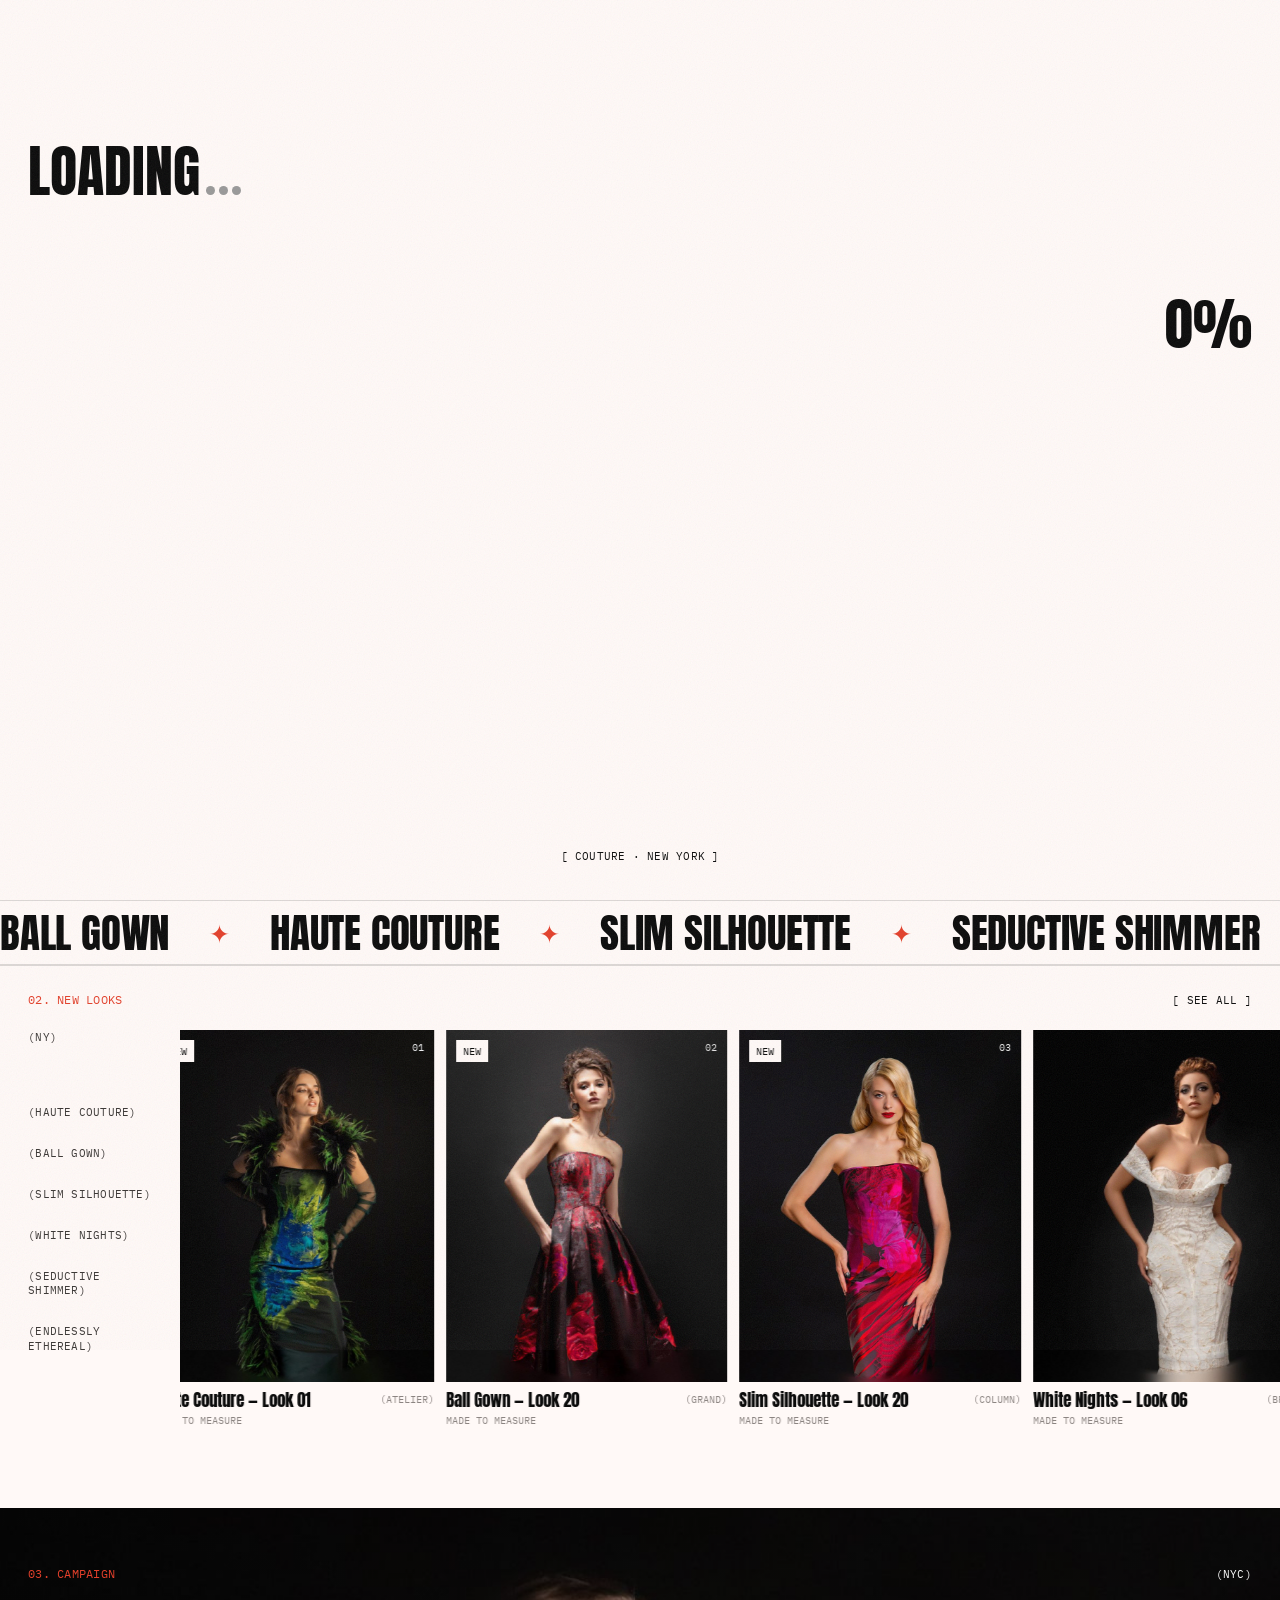
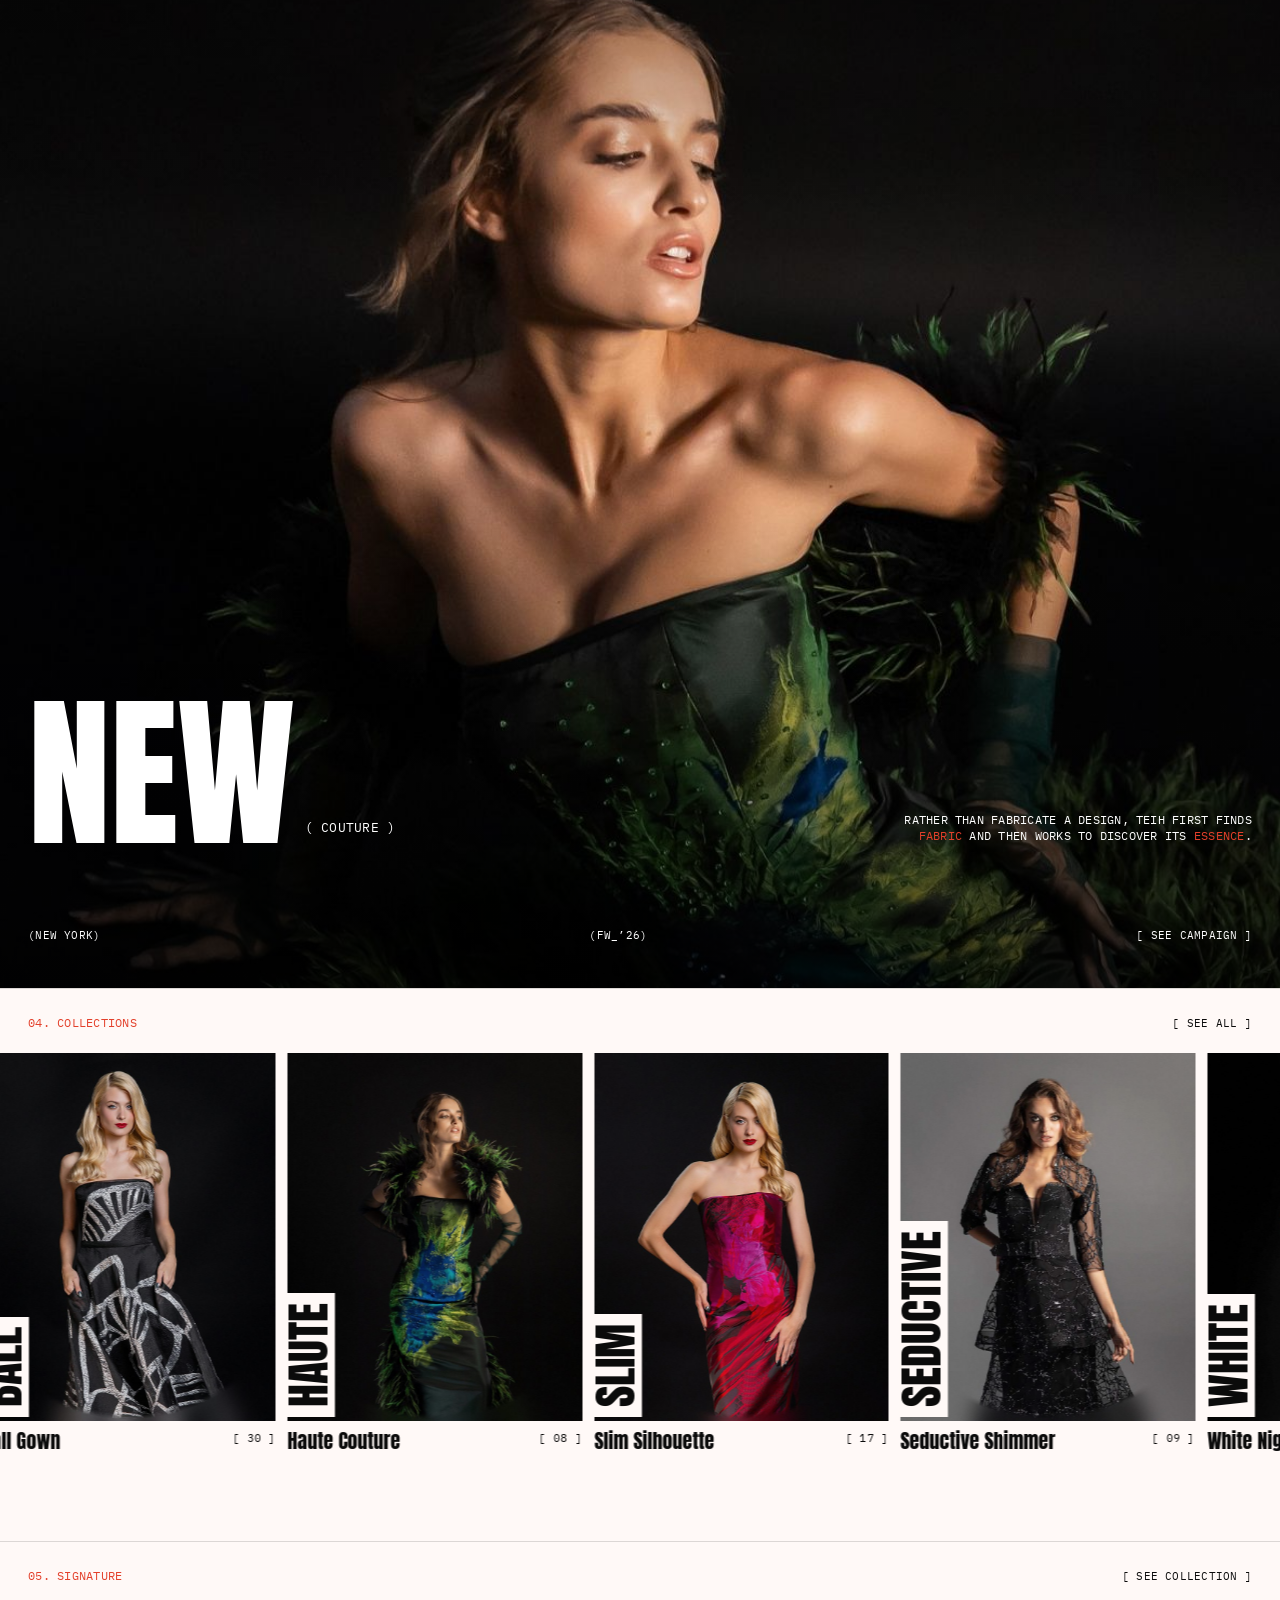
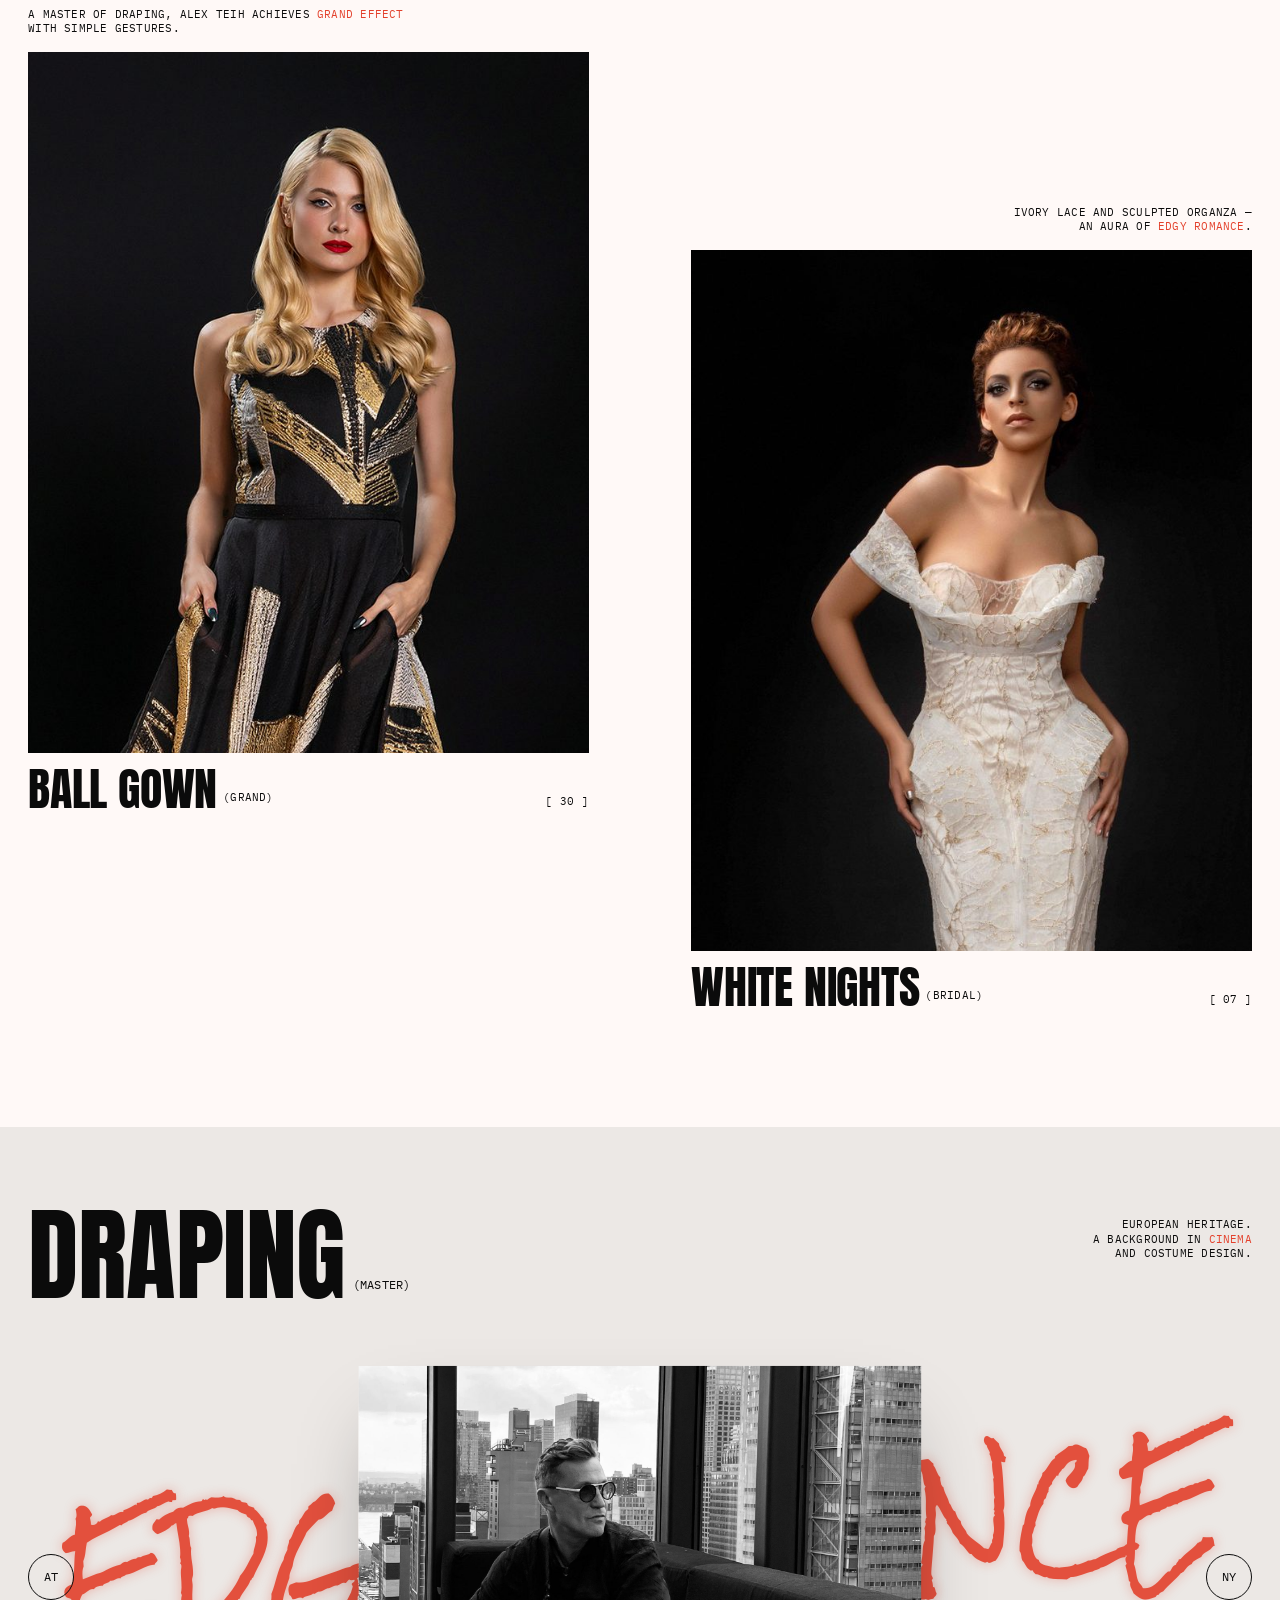
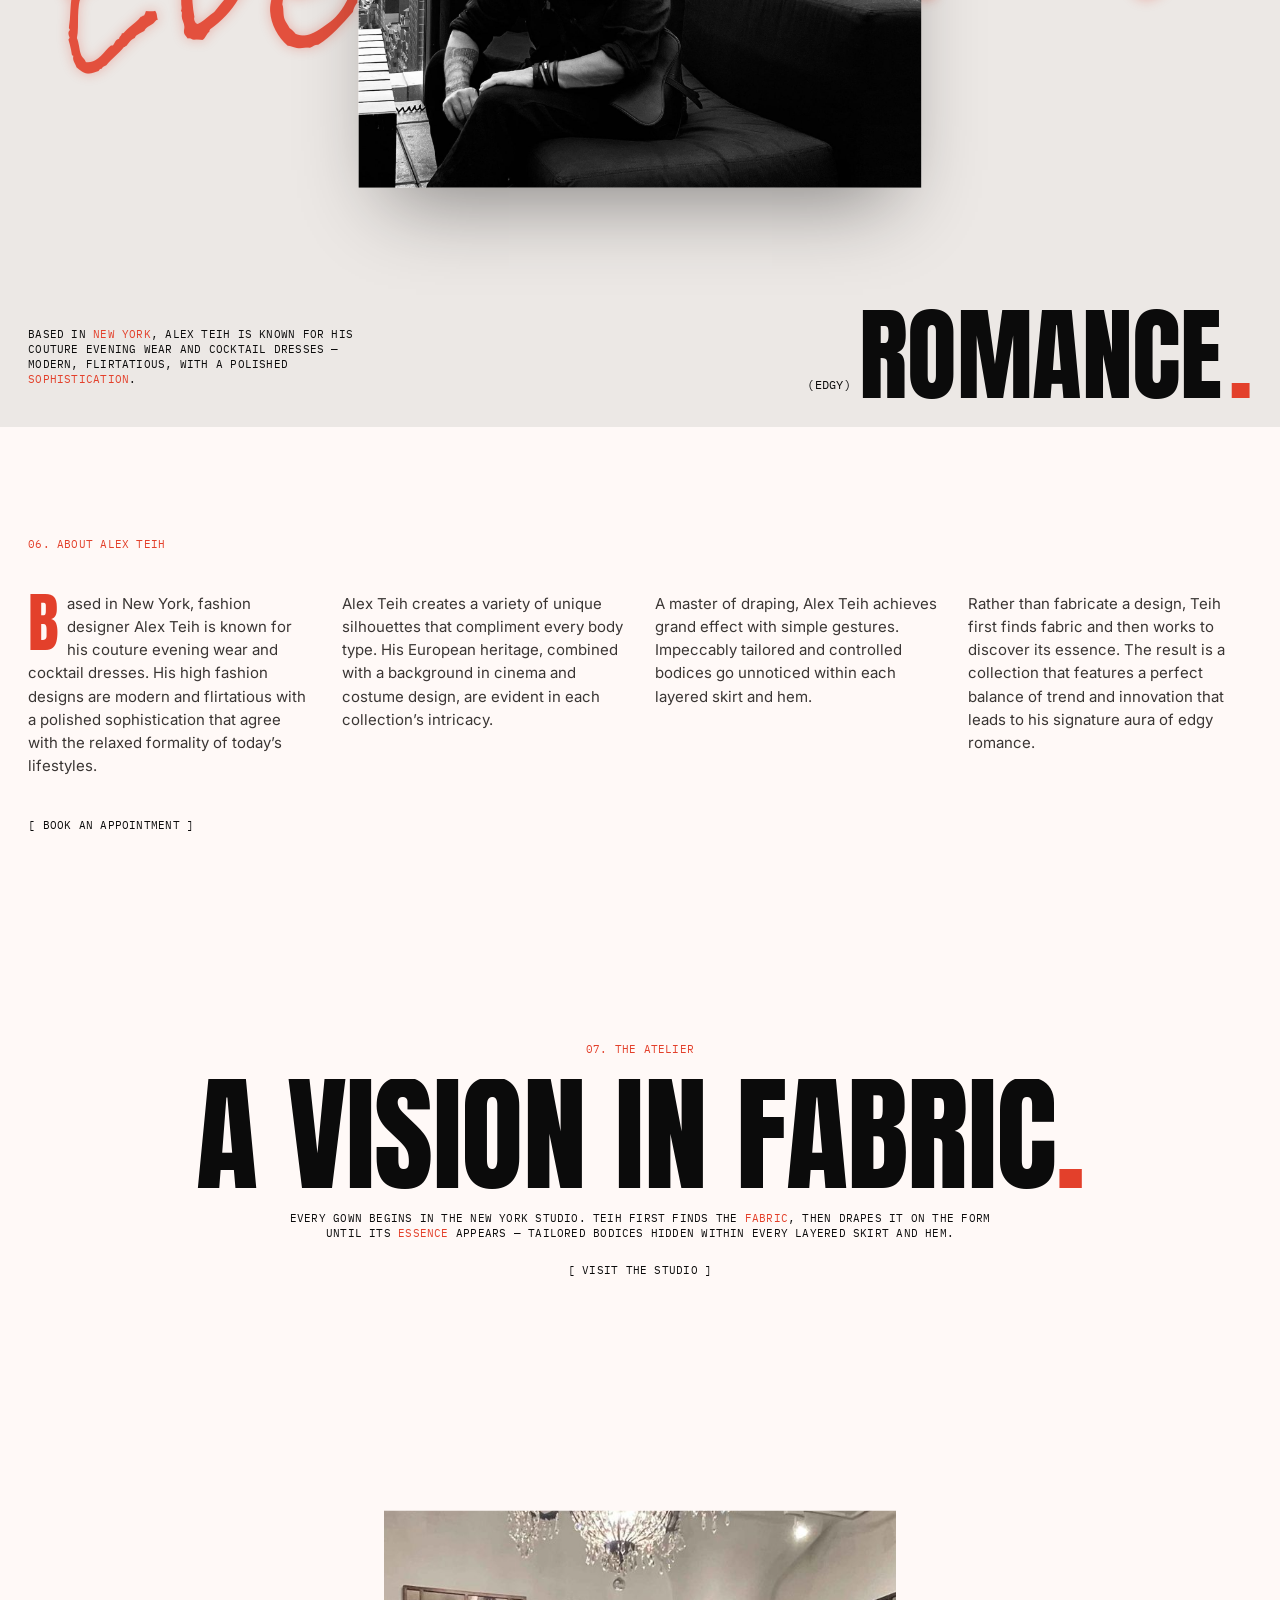
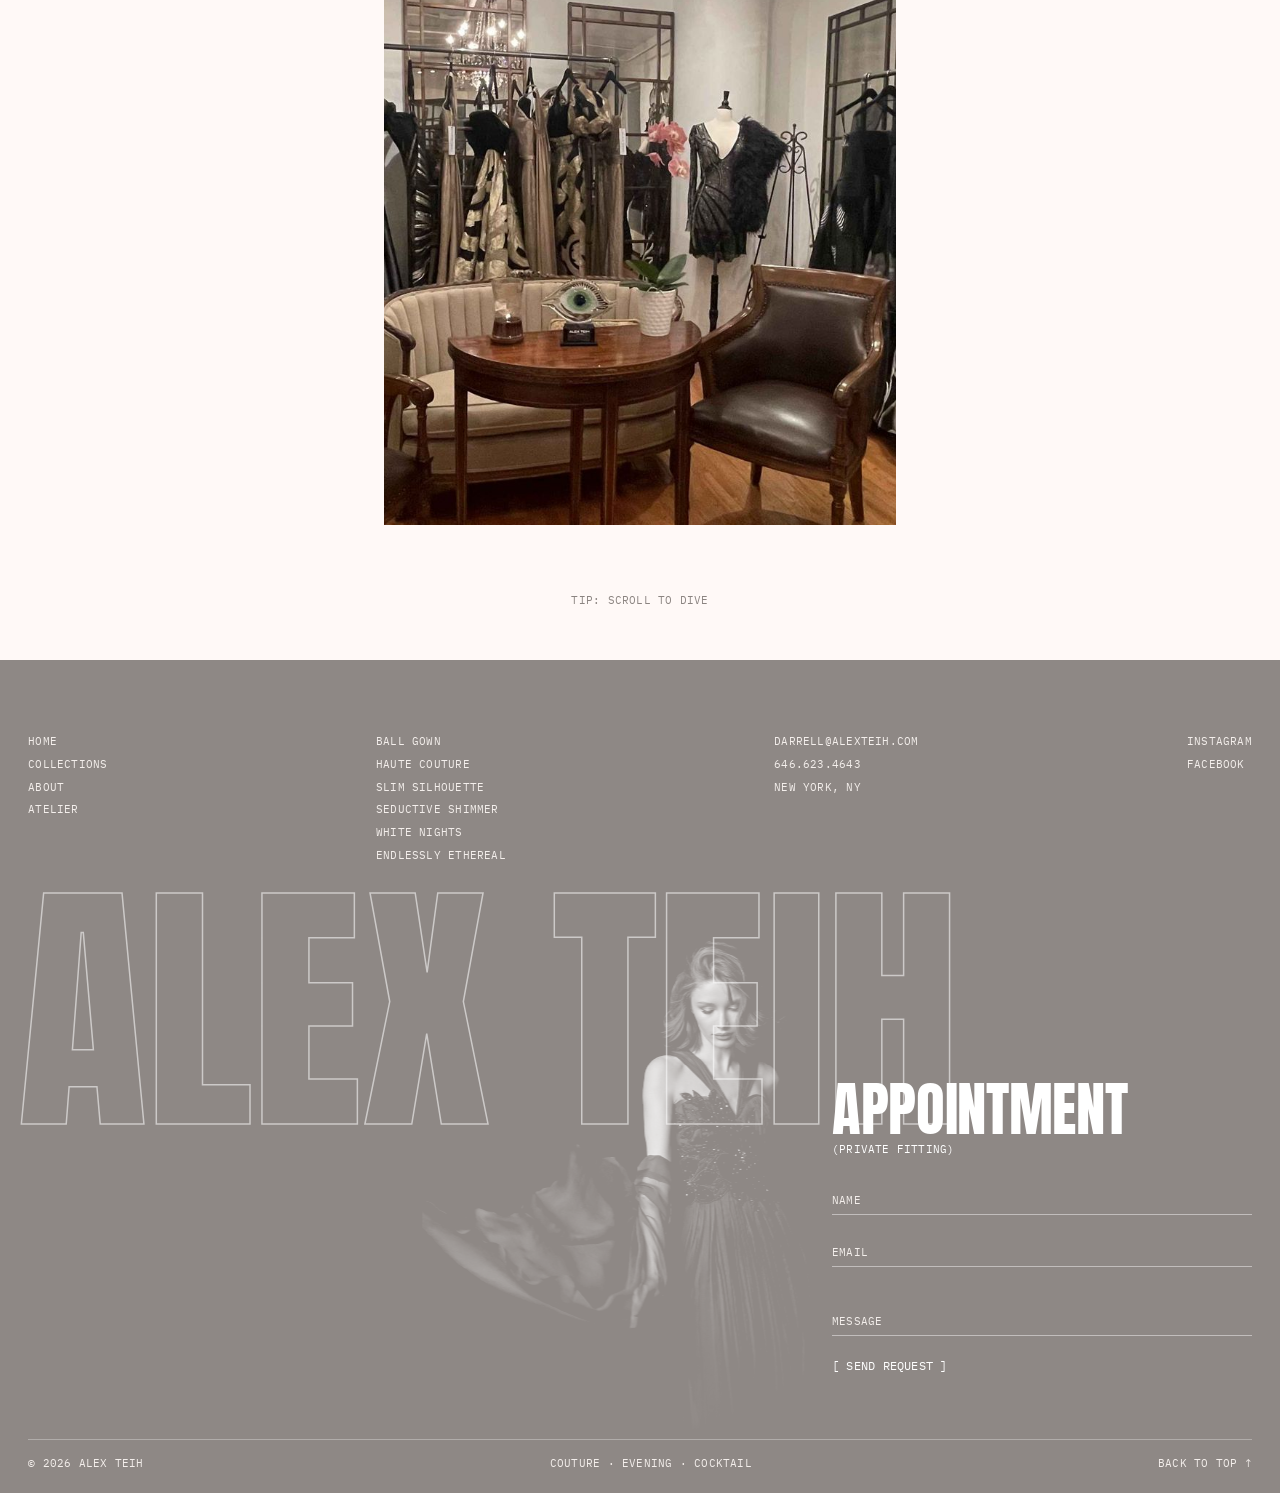
==== index.html @ 24a928b1 "Alex Teih website — new version Co-Authored-By: Claude Opus 5.5 <noreply@anthropic.com>" ====
<!doctype html>
<html lang="en">
<head>
  <meta charset="utf-8" />
  <meta name="viewport" content="width=device-width, initial-scale=1" />
  <title>Alex Teih — Couture, New York</title>
  <meta name="description" content="Alex Teih — New York couture evening wear and cocktail dresses. Draping, drama and edgy romance." />
  <link rel="preconnect" href="https://fonts.googleapis.com" />
  <link rel="preconnect" href="https://fonts.gstatic.com" crossorigin />
  <link href="https://fonts.googleapis.com/css2?family=Anton&family=IBM+Plex+Mono:wght@400;500&family=Inter:wght@400;500&family=Rock+Salt&display=swap" rel="stylesheet" />
  <link rel="stylesheet" href="assets/css/style.css" />
</head>
<body class="is-loading">

  <!-- ============ PRELOADER ============ -->
  <div class="loader" id="loader" aria-hidden="true">
    <div class="loader__word">LOADING<span class="loader__dots"><i></i><i></i><i></i></span></div>
    <div class="loader__pct"><span id="loaderPct">0</span>%</div>
    <div class="loader__stack" id="loaderStack"></div>
    <div class="loader__tag mono">[ COUTURE · NEW YORK ]</div>
  </div>

  <!-- ============ CURSOR ============ -->
  <div class="cursor" id="cursor" aria-hidden="true">
    <span class="cursor__b">[</span>
    <span class="cursor__txt"><em id="cur1">DRAG</em><em id="cur2">CLICK</em></span>
    <span class="cursor__b">]</span>
  </div>

  <!-- ============ HEADER ============ -->
  <header class="header" id="header">
    <div class="header__left mono">
      <button class="link-plus" id="menuBtn" aria-expanded="false" aria-controls="menu">MENU <span class="plus">+</span></button>
      <a href="#collections" class="u-link">COLLECTIONS</a>
      <a href="#about" class="u-link">ABOUT</a>
      <span class="header__time" id="nyTime">NY 00:00</span>
    </div>
    <a href="#top" class="header__logo" aria-label="Alex Teih — home">ALEX TEIH</a>
    <div class="header__right mono">
      <a href="#contact" class="u-link">APPOINTMENT</a>
      <a href="#contact" class="u-link">CONTACT</a>
    </div>
  </header>

  <!-- ============ MENU OVERLAY ============ -->
  <nav class="menu" id="menu" aria-label="Main menu">
    <div class="menu__inner">
      <ul class="menu__list" id="menuList">
        <li><a href="#top"><span class="mono">01</span>HOME</a></li>
        <li><a href="#looks"><span class="mono">02</span>LOOKS</a></li>
        <li><a href="#campaign"><span class="mono">03</span>CAMPAIGN</a></li>
        <li><a href="#collections"><span class="mono">04</span>COLLECTIONS</a></li>
        <li><a href="#about"><span class="mono">05</span>ABOUT</a></li>
        <li><a href="#atelier"><span class="mono">06</span>ATELIER</a></li>
        <li><a href="#contact"><span class="mono">07</span>CONTACT</a></li>
      </ul>
      <div class="menu__side mono">
        <p>(COLLECTIONS)</p>
        <ul id="menuCollections"></ul>
        <p class="menu__contact">
          <a href="mailto:darrell@alexteih.com">DARRELL@ALEXTEIH.COM</a><br />
          <a href="tel:+16466234643">646.623.4643</a>
        </p>
      </div>
      <div class="menu__img"><img id="menuImg" src="assets/img/hc-1.jpg" alt="" /></div>
    </div>
  </nav>

  <main id="top">

    <!-- ============ 01 HERO ============ -->
    <section class="hero" id="hero">
      <h1 class="hero__brand display" data-split>ALEX TEIH</h1>
      <p class="hero__tag display" data-split>WHERE DRAPING<br />MEETS DRAMA</p>

      <div class="hero__visual" id="heroVisual" data-cursor="link" data-c1="SEE" data-c2="COLLECTION">
        <div class="hero__half hero__half--color"><img id="heroImgA" src="assets/img/hc-1.jpg" alt="Alex Teih couture gown" /></div>
        <div class="hero__half hero__half--mono" id="heroMono"><img id="heroImgB" src="assets/img/hc-1.jpg" alt="" aria-hidden="true" /></div>
        <svg class="hero__tear" id="heroTear" viewBox="0 0 40 1000" preserveAspectRatio="none" aria-hidden="true"><path id="heroTearPath" /></svg>
      </div>

      <div class="hero__meta mono">
        <span>(EST. NEW YORK)</span>
        <span>(EVENING · COCKTAIL · BRIDAL)</span>
        <ol class="hero__index" id="heroIndex"></ol>
      </div>
      <div class="hero__count mono"><span id="heroCount">01</span> / 06</div>

      <div class="hero__bottom">
        <div class="hero__title display" id="heroTitle" aria-live="polite">
          <span class="hero__w1 accent">HAUTE</span> <span class="hero__w2">COUTURE</span>
        </div>
        <a href="collection.html?c=haute-couture" class="bracket-link mono" id="heroLink">[ SEE COLLECTION ]</a>
      </div>
      <div class="hero__scroll mono">SCROLL ↓</div>
    </section>

    <!-- ============ MARQUEE ============ -->
    <div class="marquee" aria-hidden="true">
      <div class="marquee__track display" id="marqueeTrack"></div>
    </div>

    <!-- ============ 02 LOOKS ============ -->
    <section class="looks" id="looks">
      <div class="sec-head">
        <h2 class="sec-num mono accent">02. NEW LOOKS</h2>
        <a href="#collections" class="bracket-link mono">[ SEE ALL ]</a>
      </div>
      <div class="looks__wrap">
        <aside class="looks__aside mono">
          <p>(NY)</p>
          <ul id="looksLabels"></ul>
        </aside>
        <div class="drag-row" id="looksRow" data-cursor="drag">
          <div class="drag-row__track" id="looksTrack"></div>
        </div>
      </div>
    </section>

    <!-- ============ 03 CAMPAIGN ============ -->
    <section class="campaign" id="campaign" data-torn="top bottom">
      <div class="sec-head sec-head--light">
        <h2 class="sec-num mono accent">03. CAMPAIGN</h2>
        <span class="mono">(NYC)</span>
      </div>
      <div class="campaign__media"><img src="assets/img/hero.jpg" alt="Alex Teih campaign — feathered couture gown" /></div>
      <div class="campaign__shade"></div>
      <div class="campaign__bottom">
        <h3 class="campaign__title display"><span data-split>NEW</span> <span class="mono campaign__paren">( COUTURE )</span></h3>
        <p class="campaign__quote mono">RATHER THAN FABRICATE A DESIGN, TEIH FIRST FINDS <span class="accent">FABRIC</span> AND THEN WORKS TO DISCOVER ITS <span class="accent">ESSENCE</span>.</p>
      </div>
      <div class="campaign__foot mono">
        <span>(NEW YORK)</span>
        <span>(FW_’26)</span>
        <a href="collection.html?c=haute-couture" class="bracket-link">[ SEE CAMPAIGN ]</a>
      </div>
    </section>

    <!-- ============ 04 COLLECTIONS ============ -->
    <section class="cats" id="collections">
      <div class="sec-head">
        <h2 class="sec-num mono accent">04. COLLECTIONS</h2>
        <a href="collection.html?c=ball-gown" class="bracket-link mono">[ SEE ALL ]</a>
      </div>
      <div class="drag-row" id="catsRow" data-cursor="drag" data-c1="DRAG" data-c2="OPEN">
        <div class="drag-row__track" id="catsTrack"></div>
      </div>
    </section>

    <!-- ============ 05 SPLIT ============ -->
    <section class="split" id="split">
      <div class="sec-head">
        <h2 class="sec-num mono accent">05. SIGNATURE</h2>
        <a href="collection.html?c=ball-gown" class="bracket-link mono">[ SEE COLLECTION ]</a>
      </div>
      <div class="split__grid">
        <article class="split__item">
          <p class="split__txt mono">A MASTER OF DRAPING, ALEX TEIH ACHIEVES <span class="accent">GRAND EFFECT</span><br />WITH SIMPLE GESTURES.</p>
          <a href="collection.html?c=ball-gown" class="split__media tear-mask"><img src="assets/img/bg-25.jpg" alt="Ball gown in gold and black jacquard" /></a>
          <div class="split__cap">
            <h3 class="display">BALL GOWN <span class="mono">(GRAND)</span></h3>
            <span class="mono">[ 30 ]</span>
          </div>
        </article>
        <article class="split__item split__item--offset">
          <p class="split__txt split__txt--right mono">IVORY LACE AND SCULPTED ORGANZA —<br />AN AURA OF <span class="accent">EDGY ROMANCE</span>.</p>
          <a href="collection.html?c=white-nights" class="split__media tear-mask"><img src="assets/img/wn-6.jpg" alt="White Nights ivory gown" /></a>
          <div class="split__cap">
            <h3 class="display">WHITE NIGHTS <span class="mono">(BRIDAL)</span></h3>
            <span class="mono">[ 07 ]</span>
          </div>
        </article>
      </div>
    </section>

    <!-- ============ 06 ABOUT (pinned) ============ -->
    <section class="about" id="about">
      <div class="about__pin" id="aboutPin">
        <div class="about__corner about__corner--tl">
          <h2 class="display">DRAPING<span class="mono">(MASTER)</span></h2>
        </div>
        <p class="about__corner about__corner--tr mono">EUROPEAN HERITAGE.<br />A BACKGROUND IN <span class="accent">CINEMA</span><br />AND COSTUME DESIGN.</p>
        <div class="about__graffiti" aria-hidden="true">edgy romance</div>
        <figure class="about__portrait" id="aboutPortrait">
          <img src="assets/img/designer.jpg" alt="Designer Alex Teih in his New York studio" />
        </figure>
        <div class="about__seal about__seal--l mono" aria-hidden="true">AT</div>
        <div class="about__seal about__seal--r mono" aria-hidden="true">NY</div>
        <p class="about__corner about__corner--bl mono">BASED IN <span class="accent">NEW YORK</span>, ALEX TEIH IS KNOWN FOR HIS COUTURE EVENING WEAR AND COCKTAIL DRESSES — MODERN, FLIRTATIOUS, WITH A POLISHED <span class="accent">SOPHISTICATION</span>.</p>
        <div class="about__corner about__corner--br">
          <h2 class="display"><span class="mono">(EDGY)</span>ROMANCE<span class="accent">.</span></h2>
        </div>
      </div>
      <div class="about__text">
        <span class="mono accent">06. ABOUT ALEX TEIH</span>
        <div class="about__cols" id="aboutCols"></div>
        <a href="#contact" class="bracket-link mono">[ BOOK AN APPOINTMENT ]</a>
      </div>
    </section>

    <!-- ============ 07 ATELIER (dive) ============ -->
    <section class="atelier" id="atelier">
      <div class="atelier__head">
        <span class="mono accent">07. THE ATELIER</span>
        <h2 class="display" data-split>A VISION IN FABRIC<span class="accent">.</span></h2>
        <p class="mono">EVERY GOWN BEGINS IN THE NEW YORK STUDIO. TEIH FIRST FINDS THE <span class="accent">FABRIC</span>, THEN DRAPES IT ON THE FORM UNTIL ITS <span class="accent">ESSENCE</span> APPEARS — TAILORED BODICES HIDDEN WITHIN EVERY LAYERED SKIRT AND HEM.</p>
        <a href="#contact" class="bracket-link mono">[ VISIT THE STUDIO ]</a>
      </div>
      <div class="atelier__stage" id="atelierStage">
        <div class="atelier__frame" id="atelierFrame">
          <img src="assets/img/atelier.jpg" alt="Alex Teih atelier showroom in New York" />
          <div class="atelier__overlay display" id="atelierOverlay">MADE IN<br />NEW YORK<span class="accent">.</span></div>
        </div>
        <p class="atelier__tip mono">TIP: SCROLL TO DIVE</p>
      </div>
    </section>

  </main>

  <!-- ============ FOOTER / CONTACT ============ -->
  <footer class="footer" id="contact">
    <div class="footer__tear" aria-hidden="true"></div>
    <div class="footer__inner">
      <div class="footer__top mono">
        <div class="footer__col">
          <a href="#top" class="u-link">HOME</a>
          <a href="#collections" class="u-link">COLLECTIONS</a>
          <a href="#about" class="u-link">ABOUT</a>
          <a href="#atelier" class="u-link">ATELIER</a>
        </div>
        <div class="footer__col" id="footerCollections"></div>
        <div class="footer__col">
          <a href="mailto:darrell@alexteih.com" class="u-link">DARRELL@ALEXTEIH.COM</a>
          <a href="tel:+16466234643" class="u-link">646.623.4643</a>
          <span>NEW YORK, NY</span>
        </div>
        <div class="footer__col">
          <a href="https://www.instagram.com/alexteih_studio/" target="_blank" rel="noopener" class="u-link">INSTAGRAM</a>
          <a href="https://www.facebook.com/profile.php?id=100089235987327" target="_blank" rel="noopener" class="u-link">FACEBOOK</a>
        </div>
      </div>

      <div class="footer__mid">
        <div class="footer__big display" aria-hidden="true">ALEX TEIH</div>
        <img class="footer__cut" src="assets/img/ee-4.jpg" alt="" />
        <form class="appt" id="apptForm" novalidate>
          <h3 class="display">APPOINTMENT <span class="mono">(PRIVATE FITTING)</span></h3>
          <label class="appt__field"><span class="mono">NAME</span><input name="name" required autocomplete="name" /></label>
          <label class="appt__field"><span class="mono">EMAIL</span><input name="email" type="email" required autocomplete="email" /></label>
          <label class="appt__field"><span class="mono">MESSAGE</span><textarea name="message" rows="2"></textarea></label>
          <button type="submit" class="appt__btn mono">[ SEND REQUEST ]</button>
          <p class="appt__note mono" id="apptNote" role="status"></p>
        </form>
      </div>

      <div class="footer__bottom mono">
        <span>© <span id="year"></span> ALEX TEIH</span>
        <span>COUTURE · EVENING · COCKTAIL</span>
        <a href="#top" class="u-link">BACK TO TOP ↑</a>
      </div>
    </div>
  </footer>

  <!-- ============ LIGHTBOX ============ -->
  <div class="lightbox" id="lightbox" aria-hidden="true" role="dialog" aria-label="Look viewer">
    <button class="lightbox__close mono" id="lbClose">[ CLOSE ]</button>
    <button class="lightbox__nav lightbox__nav--prev mono" id="lbPrev" aria-label="Previous">←</button>
    <figure class="lightbox__fig"><img id="lbImg" src="" alt="" /><figcaption class="mono" id="lbCap"></figcaption></figure>
    <button class="lightbox__nav lightbox__nav--next mono" id="lbNext" aria-label="Next">→</button>
  </div>

  <script src="https://cdnjs.cloudflare.com/ajax/libs/gsap/3.12.5/gsap.min.js"></script>
  <script src="https://cdnjs.cloudflare.com/ajax/libs/gsap/3.12.5/ScrollTrigger.min.js"></script>
  <script src="https://cdn.jsdelivr.net/npm/lenis@1.1.13/dist/lenis.min.js"></script>
  <script src="assets/js/data.js"></script>
  <script src="assets/js/main.js"></script>
</body>
</html>
---- assets/css/style.css ----
/* ==========================================================
   ALEX TEIH — couture, New York
   ========================================================== */
:root {
  --bg: #fff9f7;
  --bg-2: #f1ebe8;
  --ink: #0b0b0b;
  --ink-2: #3a3634;
  --muted: #8b8481;
  --accent: #e3402b;
  --line: rgba(11, 11, 11, .14);
  --dark: #0c0c0c;
  --paper: #d9d4d1;

  --f-display: 'Anton', 'Impact', 'Arial Narrow', sans-serif;
  --f-mono: 'IBM Plex Mono', ui-monospace, monospace;
  --f-body: 'Inter', system-ui, sans-serif;
  --f-hand: 'Rock Salt', cursive;

  --pad: clamp(16px, 2.2vw, 32px);
  --ease: cubic-bezier(.77, 0, .175, 1);
  --ease-out: cubic-bezier(.16, 1, .3, 1);
}

*, *::before, *::after { box-sizing: border-box; }
html { -webkit-text-size-adjust: 100%; overflow-x: clip; }
main, footer, section { max-width: 100vw; }
html.lenis, html.lenis body { height: auto; }
.lenis.lenis-smooth { scroll-behavior: auto !important; }
.lenis.lenis-stopped { overflow: hidden; }

body {
  margin: 0;
  background: var(--bg);
  color: var(--ink);
  font-family: var(--f-body);
  font-size: 14px;
  line-height: 1.5;
  -webkit-font-smoothing: antialiased;
  overflow-x: clip;
}
body.is-loading { overflow: hidden; }
img { display: block; max-width: 100%; }
a { color: inherit; text-decoration: none; }
button { font: inherit; color: inherit; background: none; border: 0; padding: 0; cursor: pointer; }
ul { list-style: none; margin: 0; padding: 0; }
h1, h2, h3, p { margin: 0; font-weight: 400; }
::selection { background: var(--accent); color: #fff; }

.display {
  font-family: var(--f-display);
  text-transform: uppercase;
  line-height: .86;
  letter-spacing: -.005em;
}
.mono {
  font-family: var(--f-mono);
  font-size: 11px;
  line-height: 1.35;
  letter-spacing: .02em;
  text-transform: uppercase;
}
.accent { color: var(--accent); }

/* bracket links:  [ SEE COLLECTION ] */
.bracket-link { display: inline-block; position: relative; white-space: nowrap; transition: color .3s; }
.bracket-link:hover { color: var(--accent); }
.u-link { position: relative; display: inline-block; }
.u-link::after {
  content: ''; position: absolute; left: 0; right: 0; bottom: -1px; height: 1px;
  background: currentColor; transform: scaleX(0); transform-origin: right; transition: transform .45s var(--ease);
}
.u-link:hover::after { transform: scaleX(1); transform-origin: left; }

/* split-text helpers */
.line { display: block; overflow: hidden; }
.line > span { display: inline-block; will-change: transform; }

/* ================= PRELOADER ================= */
.loader {
  position: fixed; inset: 0; z-index: 200; background: var(--bg);
  display: grid; place-items: center;
}
.loader__word {
  position: absolute; left: var(--pad); top: 16vh;
  font-family: var(--f-display); font-size: clamp(32px, 4.4vw, 64px); line-height: 1;
}
.loader__dots { display: inline-flex; gap: 4px; margin-left: 6px; }
.loader__dots i { width: 9px; height: 9px; border-radius: 50%; background: #999; display: block; animation: dot 1s infinite; }
.loader__dots i:nth-child(2) { animation-delay: .15s; }
.loader__dots i:nth-child(3) { animation-delay: .3s; }
@keyframes dot { 0%, 100% { opacity: .25 } 50% { opacity: 1 } }
.loader__pct {
  position: absolute; right: var(--pad); top: 33vh;
  font-family: var(--f-display); font-size: clamp(32px, 4.4vw, 64px); line-height: 1;
}
.loader__stack { position: relative; width: min(34vw, 380px); aspect-ratio: 4/5; }
.loader__stack img { position: absolute; inset: 0; width: 100%; height: 100%; object-fit: cover; opacity: 0; }
.loader__stack img.on { opacity: 1; }
.loader__tag { position: absolute; bottom: 4vh; left: 50%; transform: translateX(-50%); }

/* ================= CURSOR ================= */
.cursor {
  position: fixed; left: 0; top: 0; z-index: 150; pointer-events: none;
  display: flex; align-items: center; gap: 6px;
  font-family: var(--f-mono); font-size: 11px; color: var(--ink);
  transform: translate(-50%, -50%); opacity: 0; transition: opacity .25s;
}
.cursor.on { opacity: 1; }
.cursor__b { font-size: 38px; font-weight: 300; line-height: 1; transition: transform .35s var(--ease-out); }
.cursor.is-down .cursor__b:first-child { transform: translateX(6px); }
.cursor.is-down .cursor__b:last-child { transform: translateX(-6px); }
.cursor__txt { display: flex; flex-direction: column; text-align: center; line-height: 1.25; }
.cursor__txt em { font-style: normal; }
.cursor__txt em:last-child { color: var(--accent); }
@media (hover: none) { .cursor { display: none; } }
[data-cursor="drag"] { cursor: grab; }
@media (hover: hover) { [data-cursor] { cursor: none; } }

/* ================= HEADER ================= */
.header {
  position: fixed; top: 0; left: 0; right: 0; z-index: 100;
  display: grid; grid-template-columns: 1fr auto 1fr; align-items: start;
  padding: 18px var(--pad);
  color: #fff; mix-blend-mode: difference;
  transition: transform .5s var(--ease);
}
.header.is-hidden { transform: translateY(-110%); }
.header__left { display: flex; gap: clamp(14px, 2.4vw, 40px); align-items: center; flex-wrap: wrap; }
.header__right { display: flex; gap: clamp(14px, 2.4vw, 40px); justify-content: flex-end; }
.header__logo { font-family: var(--f-display); font-size: 22px; letter-spacing: .02em; line-height: 1; }
.header__time { opacity: .7; }
.link-plus .plus { display: inline-block; transition: transform .4s var(--ease); }
body.menu-open .link-plus .plus { transform: rotate(45deg); }

/* ================= MENU ================= */
.menu {
  position: fixed; inset: 0; z-index: 90; background: var(--ink); color: var(--bg);
  clip-path: inset(0 0 100% 0); visibility: hidden;
}
.menu__inner {
  height: 100%; display: grid; grid-template-columns: 1.4fr .8fr .8fr; gap: var(--pad);
  padding: 110px var(--pad) var(--pad);
}
.menu__list a {
  display: flex; align-items: flex-start; gap: 14px;
  font-family: var(--f-display); font-size: clamp(44px, 7.4vh, 96px); line-height: .95;
  transition: color .3s, transform .5s var(--ease-out);
}
.menu__list a .mono { padding-top: 10px; color: var(--muted); }
.menu__list a:hover { color: var(--accent); transform: translateX(14px); }
.menu__list li { overflow: hidden; }
.menu__side { display: flex; flex-direction: column; gap: 14px; align-self: end; }
.menu__side ul { display: grid; gap: 6px; }
.menu__side a:hover { color: var(--accent); }
.menu__contact { margin-top: 24px; color: var(--muted); }
.menu__img { align-self: end; aspect-ratio: 4/5; overflow: hidden; }
.menu__img img { width: 100%; height: 100%; object-fit: cover; }

/* ================= HERO ================= */
.hero {
  position: relative; height: 100vh; min-height: 640px; overflow: hidden;
  padding: 0 var(--pad);
}
.hero__brand {
  position: absolute; left: var(--pad); top: 15vh; z-index: 3;
  font-size: clamp(44px, 5.6vw, 92px); color: #fff; mix-blend-mode: difference;
}
.hero__tag {
  position: absolute; right: var(--pad); top: 41vh; z-index: 3; text-align: right;
  font-size: clamp(36px, 4.6vw, 76px); color: #fff; mix-blend-mode: difference;
}
.hero__visual {
  position: absolute; left: 0; right: 0; margin: 0 auto; bottom: 0;
  height: 86vh; aspect-ratio: 4/5; max-width: 92vw; cursor: pointer;
}
.hero__half { position: absolute; inset: 0; overflow: hidden; }
.hero__half img { width: 100%; height: 100%; object-fit: cover; object-position: center top; }
.hero__half--mono { filter: grayscale(1) contrast(1.05) brightness(1.08); }
.hero__half--mono img { transform: translate(6px, -4px); }
.hero__tear { position: absolute; top: 0; height: 100%; width: 40px; z-index: 2; pointer-events: none; overflow: visible; }
.hero__tear path { fill: #f6f1ee; filter: drop-shadow(1px 0 1px rgba(0, 0, 0, .25)); }
.hero__meta {
  position: absolute; left: var(--pad); bottom: 22vh; z-index: 3; display: grid; gap: 4px; color: var(--ink-2);
}
.hero__bottom {
  position: absolute; left: 0; right: 0; bottom: 4.5vh;
  display: flex; flex-direction: column; align-items: center; gap: 14px; pointer-events: none;
}
.hero__title {
  font-size: clamp(54px, 8.4vw, 150px); color: #fff; text-align: center; white-space: nowrap;
}
.hero__title .accent { color: var(--accent); }
.hero__w2 { mix-blend-mode: difference; }
.hero__title .ch { display: inline-block; }
.hero__bottom .bracket-link { pointer-events: auto; color: #fff; mix-blend-mode: difference; }
.hero__scroll { position: absolute; right: var(--pad); bottom: 4.5vh; z-index: 3; }

/* ================= MARQUEE ================= */
.marquee { overflow: hidden; border-block: 1px solid var(--line); padding: 14px 0; background: var(--bg); }
.marquee__track { display: flex; gap: 40px; width: max-content; font-size: clamp(28px, 3.2vw, 48px); }
.marquee__track span { display: inline-flex; align-items: center; gap: 40px; white-space: nowrap; }
.marquee__track i { font-style: normal; color: var(--accent); font-size: .6em; }

/* ================= SECTION HEAD ================= */
.sec-head {
  display: flex; justify-content: space-between; align-items: baseline;
  padding: 26px var(--pad) 22px;
}
.sec-num { font-size: 12px; }
.sec-head--light { color: #fff; }

/* ================= DRAG ROW ================= */
.drag-row { position: relative; overflow: hidden; user-select: none; -webkit-user-select: none; touch-action: pan-y; }
.drag-row__track { display: flex; gap: 12px; width: max-content; will-change: transform; }
.drag-row img { -webkit-user-drag: none; user-select: none; pointer-events: none; }

/* ================= 02 LOOKS ================= */
.looks { padding-bottom: 80px; }
.looks__wrap { display: grid; grid-template-columns: 180px 1fr; }
.looks__aside { padding: 0 var(--pad); display: flex; flex-direction: column; gap: 60px; color: var(--ink-2); }
.looks__aside ul { display: grid; gap: 26px; }
.looks__aside li { transition: color .3s; }
.looks__aside li.is-on { color: var(--accent); }
.card { width: clamp(220px, 22vw, 340px); flex: none; }
.card__media { position: relative; aspect-ratio: 4/5; overflow: hidden; background: var(--dark); }
.card__media img { position: absolute; inset: 0; width: 100%; height: 100%; object-fit: cover; transition: opacity .6s, transform 1.2s var(--ease-out); }
.card__media img + img { opacity: 0; }
.card:hover .card__media img + img { opacity: 1; }
.card:hover .card__media img { transform: scale(1.04); }
.card__badge {
  position: absolute; left: 10px; top: 10px; z-index: 2; background: var(--bg); color: var(--ink);
  padding: 4px 7px 3px; font-family: var(--f-mono); font-size: 10px;
}
.card__info { display: flex; justify-content: space-between; gap: 10px; padding-top: 10px; }
.card__name { font-family: var(--f-display); font-size: 17px; line-height: 1.05; }
.card__price { font-family: var(--f-mono); font-size: 10px; color: var(--muted); margin-top: 3px; }
.card__sizes { display: flex; gap: 6px; font-family: var(--f-mono); font-size: 10px; color: var(--muted); white-space: nowrap; }

/* ================= 03 CAMPAIGN ================= */
.campaign { position: relative; height: 120vh; min-height: 700px; overflow: hidden; color: #fff; background: var(--dark); }
.campaign .sec-head { position: relative; z-index: 3; }
.campaign__media { position: absolute; inset: -12% 0; }
.campaign__media img { width: 100%; height: 100%; object-fit: cover; object-position: 30% 30%; }
.campaign__shade { position: absolute; inset: 0; background: linear-gradient(180deg, rgba(0,0,0,.35), transparent 30%, transparent 55%, rgba(0,0,0,.75)); z-index: 1; }
.campaign__bottom {
  position: absolute; left: var(--pad); right: var(--pad); bottom: 16vh; z-index: 3;
  display: flex; justify-content: space-between; align-items: flex-end; gap: 30px;
}
.campaign__title { font-size: clamp(80px, 13vw, 220px); display: flex; align-items: flex-end; gap: 10px; }
.campaign__paren { font-size: 13px; padding-bottom: .6em; }
.campaign__quote { max-width: 360px; text-align: right; font-size: 12px; }
.campaign__foot {
  position: absolute; left: var(--pad); right: var(--pad); bottom: 5vh; z-index: 3;
  display: flex; justify-content: space-between;
}

/* ================= 04 COLLECTIONS ================= */
.cats { padding-bottom: 90px; }
.cat { width: clamp(240px, 23vw, 360px); flex: none; position: relative; }
.cat__media { aspect-ratio: 4/5; overflow: hidden; background: var(--dark); position: relative; }
.cat__media img { width: 100%; height: 100%; object-fit: cover; transition: transform 1.2s var(--ease-out), filter .6s; filter: grayscale(.15); }
.cat:hover .cat__media img { transform: scale(1.06); filter: grayscale(0); }
.cat__vert {
  position: absolute; left: -2px; bottom: 34px; z-index: 2; text-transform: uppercase;
  writing-mode: vertical-rl; transform: rotate(180deg);
  font-family: var(--f-display); font-size: clamp(36px, 3.6vw, 56px); line-height: .9; color: var(--ink);
  background: var(--bg); padding: 10px 2px 10px 6px;
}
.cat__info { display: flex; justify-content: space-between; padding-top: 10px; }
.cat__name { font-family: var(--f-display); font-size: 20px; line-height: 1; }

/* ================= 05 SPLIT ================= */
.split { padding-bottom: 120px; }
.split__grid { display: grid; grid-template-columns: 1fr 1fr; gap: clamp(20px, 8vw, 140px); padding: 0 var(--pad); }
.split__item { display: flex; flex-direction: column; gap: 16px; }
.split__item--offset { margin-top: 22vh; }
.split__txt { max-width: 380px; }
.split__txt--right { align-self: flex-end; text-align: right; }
.split__media { display: block; aspect-ratio: 4/5; overflow: hidden; background: var(--dark); }
.split__media img { width: 100%; height: 115%; object-fit: cover; }
.split__cap { display: flex; justify-content: space-between; align-items: flex-end; }
.split__cap h3 { font-size: clamp(32px, 3.6vw, 56px); display: flex; align-items: flex-end; gap: 6px; }
.split__cap h3 .mono { padding-bottom: 4px; }

/* ================= 06 ABOUT ================= */
.about { position: relative; background: #ece8e5; }
.about__pin { position: relative; height: 100vh; overflow: hidden; }
.about__corner { position: absolute; z-index: 3; }
.about__corner--tl { left: var(--pad); top: 84px; }
.about__corner--tr { right: var(--pad); top: 90px; text-align: right; }
.about__corner--bl { left: var(--pad); bottom: 40px; max-width: 340px; }
.about__corner--br { right: var(--pad); bottom: 28px; }
.about__corner h2 { font-size: clamp(56px, 8vw, 132px); display: flex; align-items: flex-end; gap: 8px; }
.about__corner h2 .mono { font-size: 12px; padding-bottom: .5em; }
.about__graffiti {
  position: absolute; left: 50%; top: 46%; transform: translate(-50%, -50%) rotate(-4deg);
  font-family: var(--f-hand); color: var(--accent); font-size: clamp(54px, 9vw, 150px);
  white-space: nowrap; opacity: .9; z-index: 1; text-transform: uppercase; letter-spacing: -.02em;
  text-shadow: 0 0 12px rgba(227, 64, 43, .35);
}
.about__portrait {
  position: absolute; left: 50%; top: 50%; margin: 0; z-index: 2;
  width: min(44vw, 640px); aspect-ratio: 4/3; transform: translate(-50%, -50%);
  overflow: hidden; box-shadow: 0 40px 80px -30px rgba(0, 0, 0, .45);
}
.about__portrait img { width: 100%; height: 100%; object-fit: cover; }
.about__seal {
  position: absolute; top: 50%; z-index: 3; width: 46px; height: 46px; border: 1px solid var(--ink); border-radius: 50%;
  display: grid; place-items: center; font-size: 12px; transform: translateY(-50%);
}
.about__seal--l { left: var(--pad); }
.about__seal--r { right: var(--pad); }
.about__text { padding: 110px var(--pad) 130px; display: grid; gap: 40px; background: var(--bg); }
.about__cols { display: grid; grid-template-columns: repeat(4, 1fr); gap: 30px; }
.about__cols p { font-size: 15px; line-height: 1.55; color: var(--ink-2); }
.about__cols p:first-child::first-letter { font-family: var(--f-display); font-size: 64px; float: left; line-height: .8; padding: 6px 8px 0 0; color: var(--accent); }

/* ================= 07 ATELIER ================= */
.atelier { position: relative; padding-top: 80px; }
.atelier__head { display: grid; justify-items: center; text-align: center; gap: 22px; padding: 0 var(--pad) 60px; }
.atelier__head h2 { font-size: clamp(60px, 10vw, 170px); }
.atelier__head p { max-width: 720px; }
.atelier__stage { position: relative; height: 100vh; display: grid; place-items: center; overflow: hidden; }
.atelier__frame { position: relative; width: 100%; height: 100%; clip-path: inset(18% 30% 18% 30%); }
.atelier__frame img { width: 100%; height: 100%; object-fit: cover; transform: scale(1.25); }
.atelier__overlay {
  position: absolute; left: var(--pad); bottom: 8vh; color: #fff; font-size: clamp(56px, 9vw, 160px); opacity: 0;
}
.atelier__tip { position: absolute; bottom: 30px; left: 50%; transform: translateX(-50%); color: var(--muted); }

/* ================= FOOTER ================= */
.footer { position: relative; background: #8e8885; color: #f4efec; margin-top: 60px; }
.footer__tear { position: absolute; left: 0; right: 0; top: -38px; height: 40px; background: #8e8885; }
.footer__inner { padding: 36px var(--pad) 22px; }
.footer__top { display: grid; grid-template-columns: repeat(4, auto); justify-content: space-between; gap: 30px; }
.footer__col { display: grid; gap: 8px; align-content: start; }
.footer__col a:hover { color: var(--ink); }
.footer__mid { position: relative; min-height: 64vh; display: flex; align-items: flex-end; justify-content: space-between; padding: 60px 0 40px; }
.footer__big {
  position: absolute; left: -.04em; top: 40px; font-size: clamp(110px, 21vw, 380px); line-height: .8;
  color: rgba(255, 255, 255, .22); white-space: nowrap; pointer-events: none;
}
.footer__cut {
  position: absolute; left: 50%; bottom: 0; transform: translateX(-50%);
  width: min(30vw, 400px); aspect-ratio: 4/5; object-fit: cover; z-index: 1;
  -webkit-mask-image: linear-gradient(180deg, #000 70%, transparent);
          mask-image: linear-gradient(180deg, #000 70%, transparent);
}
.appt { position: relative; z-index: 2; margin-left: auto; width: min(420px, 100%); display: grid; gap: 14px; }
.appt h3 { font-size: clamp(40px, 4.6vw, 72px); color: #fff; display: flex; flex-wrap: wrap; align-items: flex-end; gap: 8px; }
.appt h3 .mono { font-size: 11px; padding-bottom: .5em; }
.appt__field { display: grid; grid-template-columns: 80px 1fr; align-items: end; border-bottom: 1px solid rgba(255,255,255,.45); padding: 6px 0; }
.appt__field input, .appt__field textarea {
  background: none; border: 0; outline: 0; color: #fff; font: 14px var(--f-body); padding: 4px 0; resize: none; width: 100%;
}
.appt__field:focus-within { border-color: #fff; }
.appt__btn { justify-self: start; margin-top: 8px; color: #fff; font-size: 12px; transition: color .3s; }
.appt__btn:hover { color: var(--ink); }
.appt__note { min-height: 1em; color: var(--ink); }
.footer__bottom { display: flex; justify-content: space-between; gap: 20px; border-top: 1px solid rgba(255,255,255,.3); padding-top: 16px; flex-wrap: wrap; }

/* ================= LIGHTBOX ================= */
.lightbox {
  position: fixed; inset: 0; z-index: 160; background: rgba(11, 11, 11, .96); color: #fff;
  display: grid; grid-template-columns: 80px 1fr 80px; align-items: center;
  opacity: 0; visibility: hidden; transition: opacity .45s, visibility .45s;
}
.lightbox.on { opacity: 1; visibility: visible; }
.lightbox__fig { margin: 0; display: grid; justify-items: center; gap: 12px; }
.lightbox__fig img { max-height: 84vh; width: auto; aspect-ratio: 4/5; object-fit: cover; }
.lightbox__close { position: absolute; top: 20px; right: var(--pad); font-size: 12px; }
.lightbox__nav { font-size: 28px; height: 100%; }
.lightbox__nav:hover, .lightbox__close:hover { color: var(--accent); }

/* ================= COLLECTION PAGE ================= */
.coll-hero { padding: 120px var(--pad) 40px; display: grid; grid-template-columns: 1fr auto; align-items: end; gap: 30px; border-bottom: 1px solid var(--line); }
.coll-hero h1 { font-size: clamp(64px, 12vw, 210px); }
.coll-hero p { max-width: 360px; text-align: right; }
.coll-tabs { display: flex; gap: 22px; flex-wrap: wrap; padding: 18px var(--pad); border-bottom: 1px solid var(--line); position: sticky; top: 56px; background: var(--bg); z-index: 20; }
.coll-tabs a.is-on { color: var(--accent); }
.coll-grid { display: grid; grid-template-columns: repeat(4, 1fr); gap: 34px 12px; padding: 30px var(--pad) 120px; }
.coll-grid .card { width: auto; cursor: zoom-in; }
.coll-grid .card:nth-child(7n+3) { grid-column: span 2; grid-row: span 2; }
.coll-grid .card:nth-child(7n+3) .card__media { aspect-ratio: auto; height: calc(100% - 40px); }
.coll-next { display: block; padding: 60px var(--pad); border-top: 1px solid var(--line); }
.coll-next span.display { font-size: clamp(56px, 10vw, 170px); display: block; transition: color .3s; }
.coll-next:hover span.display { color: var(--accent); }

/* ================= RESPONSIVE ================= */
@media (max-width: 1024px) {
  .about__cols { grid-template-columns: 1fr 1fr; }
  .menu__inner { grid-template-columns: 1fr 1fr; }
  .menu__img { display: none; }
  .coll-grid { grid-template-columns: repeat(3, 1fr); }
}
@media (max-width: 760px) {
  .header { grid-template-columns: 1fr auto; }
  .header__left a, .header__time, .header__right a:first-child { display: none; }
  .header__logo { grid-column: 1; grid-row: 1; justify-self: start; }
  .header__left { grid-column: 2; grid-row: 1; justify-content: flex-end; }
  .header__right { display: none; }

  .hero { min-height: 600px; }
  .hero__brand { top: 11vh; }
  .hero__tag { top: calc(11vh + 52px); left: var(--pad); right: auto; text-align: left; font-size: 30px; }
  .hero__visual { height: 62vh; }
  .hero__meta { display: none; }
  .hero__title { font-size: 13vw; }
  .hero__scroll { display: none; }

  .looks__wrap { grid-template-columns: 1fr; }
  .looks__aside { display: none; }
  .drag-row { padding-left: var(--pad); }
  .card { width: 64vw; }
  .cat { width: 66vw; }

  .campaign { height: 100vh; }
  .campaign__bottom { flex-direction: column; align-items: flex-start; bottom: 14vh; }
  .campaign__quote { text-align: left; }
  .campaign__foot span:nth-child(2) { display: none; }

  .split__grid { grid-template-columns: 1fr; }
  .split__item--offset { margin-top: 30px; }
  .split__txt--right { align-self: flex-start; text-align: left; }

  .about__pin { height: auto; min-height: 100vh; display: flex; flex-direction: column; gap: 28px; padding: 90px var(--pad) 40px; }
  .about__corner, .about__portrait, .about__graffiti { position: relative; inset: auto; left: auto; right: auto; top: auto; bottom: auto; transform: none; }
  .about__corner--tr, .about__corner--br { text-align: left; }
  .about__portrait { width: 100%; }
  .about__graffiti { font-size: 13vw; transform: rotate(-4deg); text-align: center; white-space: normal; line-height: 1.1; }
  .about { overflow: hidden; }
  .about__seal { display: none; }
  .about__cols { grid-template-columns: 1fr; }

  .atelier__frame { clip-path: inset(14% 10% 14% 10%); }

  .footer__top { grid-template-columns: 1fr 1fr; }
  .footer__mid { flex-direction: column; align-items: stretch; min-height: 0; gap: 40px; padding-top: 140px; }
  .footer__big { top: 20px; }
  .footer__cut { display: none; }
  .lightbox { grid-template-columns: 44px 1fr 44px; }
  .lightbox__fig img { max-width: 100%; height: auto; }

  .coll-hero { grid-template-columns: 1fr; }
  .coll-hero p { text-align: left; }
  .coll-grid { grid-template-columns: 1fr 1fr; }
  .coll-grid .card:nth-child(7n+3) { grid-column: span 2; grid-row: auto; }
  .coll-grid .card:nth-child(7n+3) .card__media { aspect-ratio: 4/5; height: auto; }
}

@media (prefers-reduced-motion: reduce) {
  *, *::before, *::after { animation-duration: .01ms !important; transition-duration: .01ms !important; }
}

/* ==========================================================
   v2 — design refinements
   ========================================================== */

/* film grain over everything */
body::after {
  content: ''; position: fixed; inset: -50%; z-index: 300; pointer-events: none; opacity: .07;
  background-image: url("data:image/svg+xml,%3Csvg xmlns='http://www.w3.org/2000/svg' width='180' height='180'%3E%3Cfilter id='n'%3E%3CfeTurbulence type='fractalNoise' baseFrequency='.85' numOctaves='3' stitchTiles='stitch'/%3E%3C/filter%3E%3Crect width='100%25' height='100%25' filter='url(%23n)'/%3E%3C/svg%3E");
  animation: grain 1.2s steps(6) infinite;
}
@keyframes grain {
  0% { transform: translate(0, 0) } 20% { transform: translate(-3%, 2%) } 40% { transform: translate(2%, -4%) }
  60% { transform: translate(-4%, -1%) } 80% { transform: translate(3%, 3%) } 100% { transform: translate(0, 0) }
}

/* hero: collection index + counter */
.hero__meta { bottom: 9vh; gap: 4px; }
.hero__index { list-style: none; margin: 22px 0 0; padding: 0; display: grid; gap: 7px; counter-reset: none; }
.hero__index li { display: grid; grid-template-columns: auto 70px; align-items: center; gap: 12px; color: var(--muted); transition: color .4s; }
.hero__index button { text-align: left; font: inherit; letter-spacing: inherit; text-transform: inherit; color: inherit; display: flex; gap: 10px; }
.hero__index button:hover { color: var(--ink); }
.hero__index li.is-on { color: var(--ink); }
.hero__index li.is-on .hi__n { color: var(--accent); }
.hi__bar { display: block; height: 1px; background: var(--line); position: relative; overflow: hidden; }
.hi__bar b { position: absolute; inset: 0; background: var(--accent); transform-origin: left; transform: scaleX(0); }
.hero__count {
  position: absolute; right: var(--pad); top: calc(41vh + clamp(80px, 9.6vw, 160px)); z-index: 3; color: var(--ink-2);
}
.hero__count span { font-family: var(--f-display); font-size: 28px; color: var(--ink); vertical-align: -4px; }
.hero__half img { transition: filter .8s; }
.hero__visual:hover .hero__half--color img { filter: saturate(1.15) brightness(1.05); }

/* torn paper edges */
.torn { position: absolute; left: 0; right: 0; height: 34px; background: var(--bg); z-index: 5; pointer-events: none; }
.torn--top { top: -1px; }
.torn--bottom { bottom: -1px; }

/* look cards: index + quick-view bar */
.card__idx {
  position: absolute; right: 10px; top: 10px; z-index: 2; color: #fff; mix-blend-mode: difference;
  font-family: var(--f-mono); font-size: 10px;
}
.card__quick {
  position: absolute; left: 0; right: 0; bottom: 0; z-index: 2;
  display: flex; justify-content: space-between; padding: 12px 12px 11px;
  background: var(--bg); color: var(--ink); font-family: var(--f-mono); font-size: 10px;
  transform: translateY(101%); transition: transform .55s var(--ease);
}
.card:hover .card__quick { transform: translateY(0); }
.card__quick span:first-child { color: var(--accent); }
.card__name { transition: color .3s; }
.card:hover .card__name { color: var(--accent); }

/* collections: red rule grows on hover */
.cat__info { position: relative; }
.cat__info::before {
  content: ''; position: absolute; left: 0; right: 0; top: 0; height: 2px; background: var(--accent);
  transform: scaleX(0); transform-origin: left; transition: transform .7s var(--ease);
}
.cat:hover .cat__info::before { transform: scaleX(1); }

/* cursor: on dark/photo areas keep readable */
.cursor { mix-blend-mode: difference; color: #fff; }
.cursor__txt em:last-child { color: #fff; }

/* footer photo: light double exposure instead of a dark block */
.footer__cut {
  mix-blend-mode: screen; filter: grayscale(1) contrast(1.35) brightness(1.1); opacity: .85;
  width: min(34vw, 460px);
}
.footer__big { color: transparent; -webkit-text-stroke: 1.5px rgba(255, 255, 255, .55); }

/* page-transition curtain */
.curtain {
  position: fixed; inset: 0; z-index: 250; background: var(--ink); color: var(--bg);
  display: grid; place-items: center; pointer-events: none;
  clip-path: inset(0% 0% 100% 0%);
}
.curtain__logo { font-family: var(--f-display); font-size: clamp(40px, 6vw, 96px); letter-spacing: .01em; }

/* section heads: thin rule */
.sec-head { border-top: 1px solid var(--line); }
.campaign .sec-head, .about .sec-head { border-top: 0; }

@media (max-width: 760px) {
  .hero__count { display: none; }
  .torn { height: 18px; }
  .card__quick { display: none; }
}
.campaign .sec-head { padding-top: 58px; }
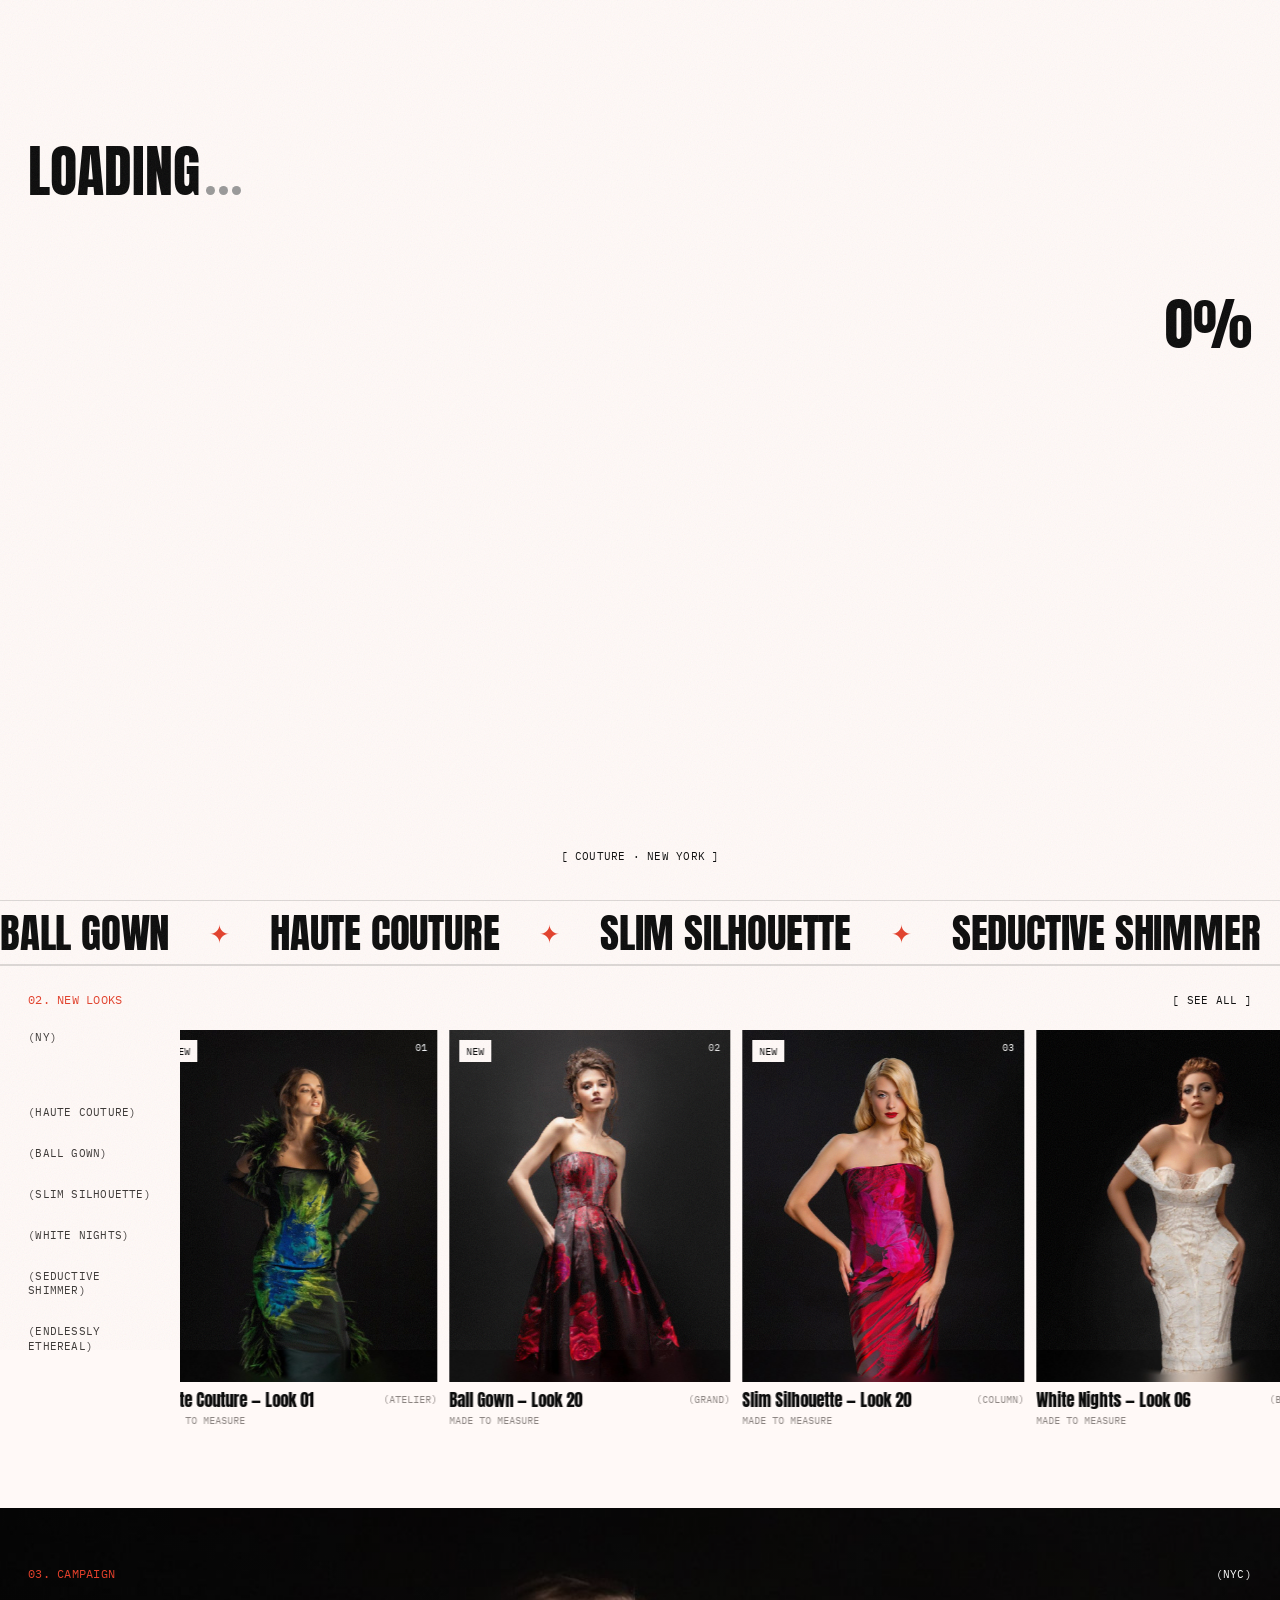
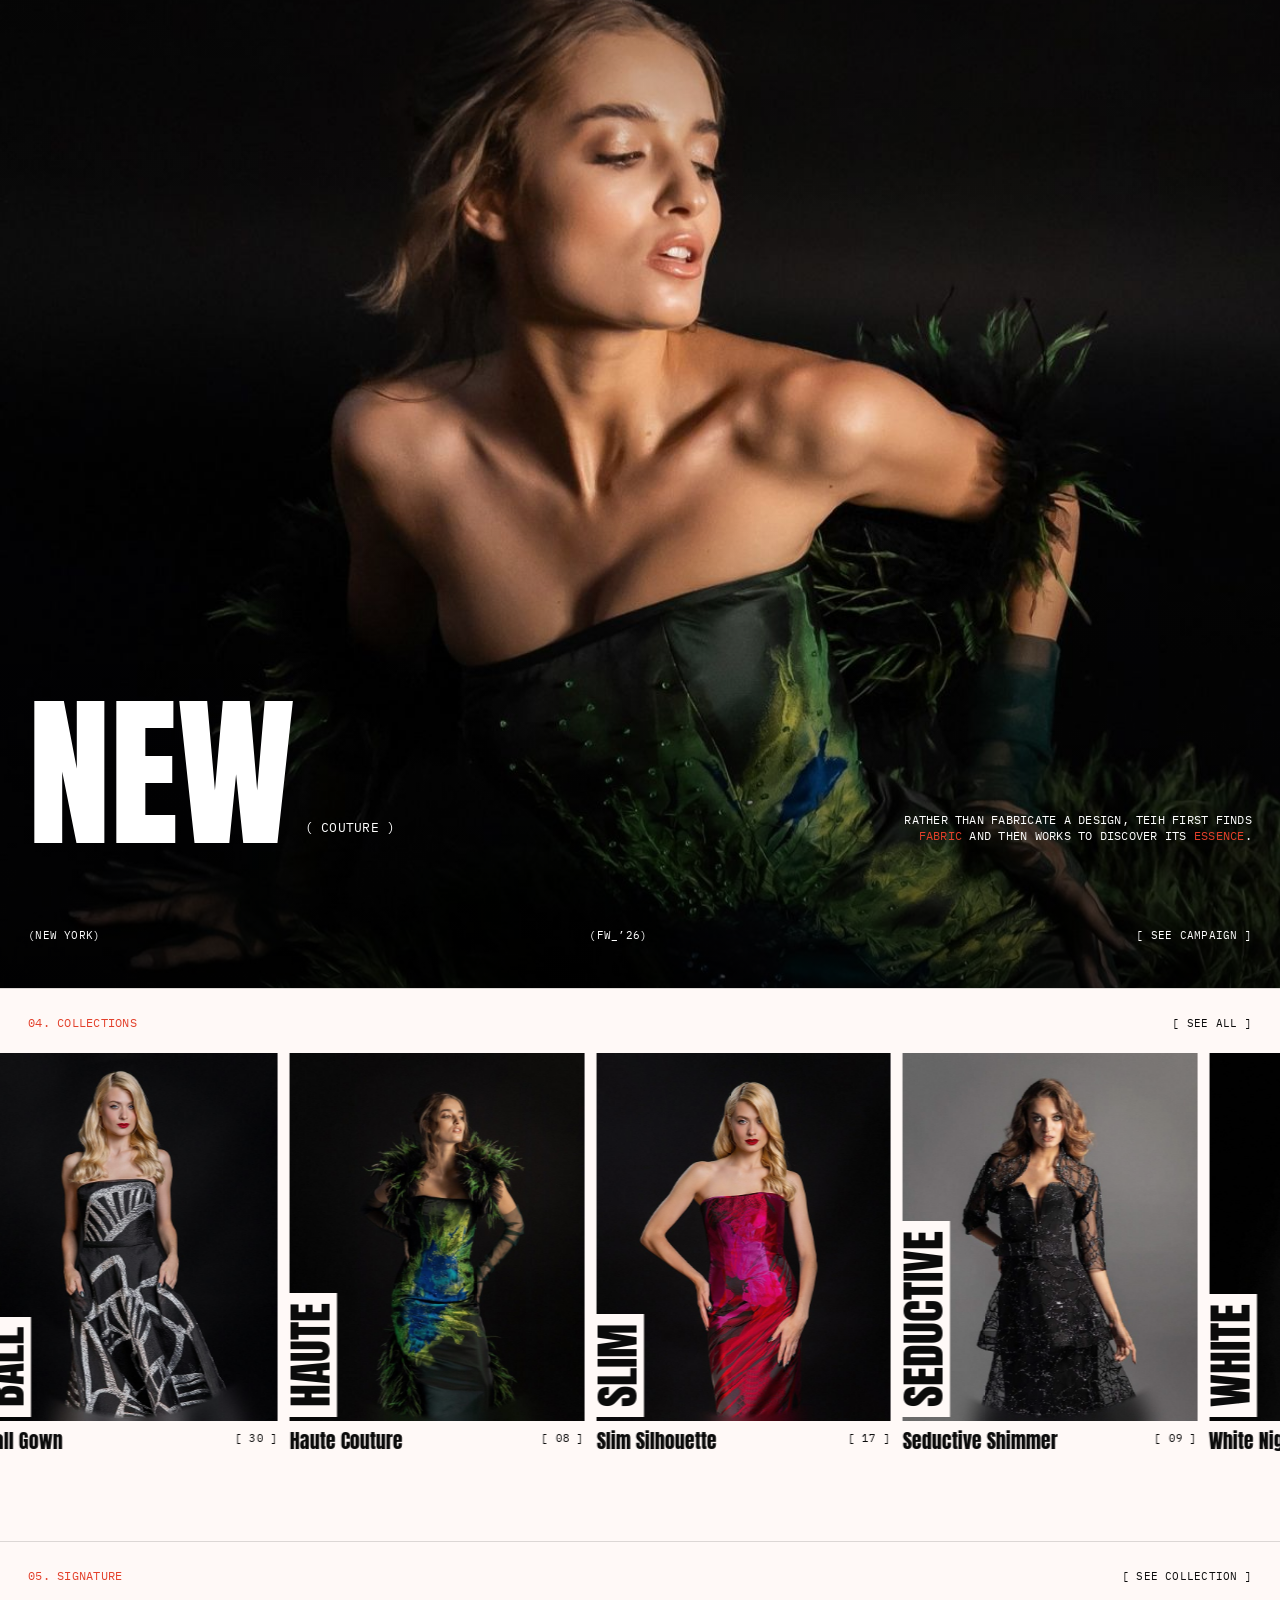
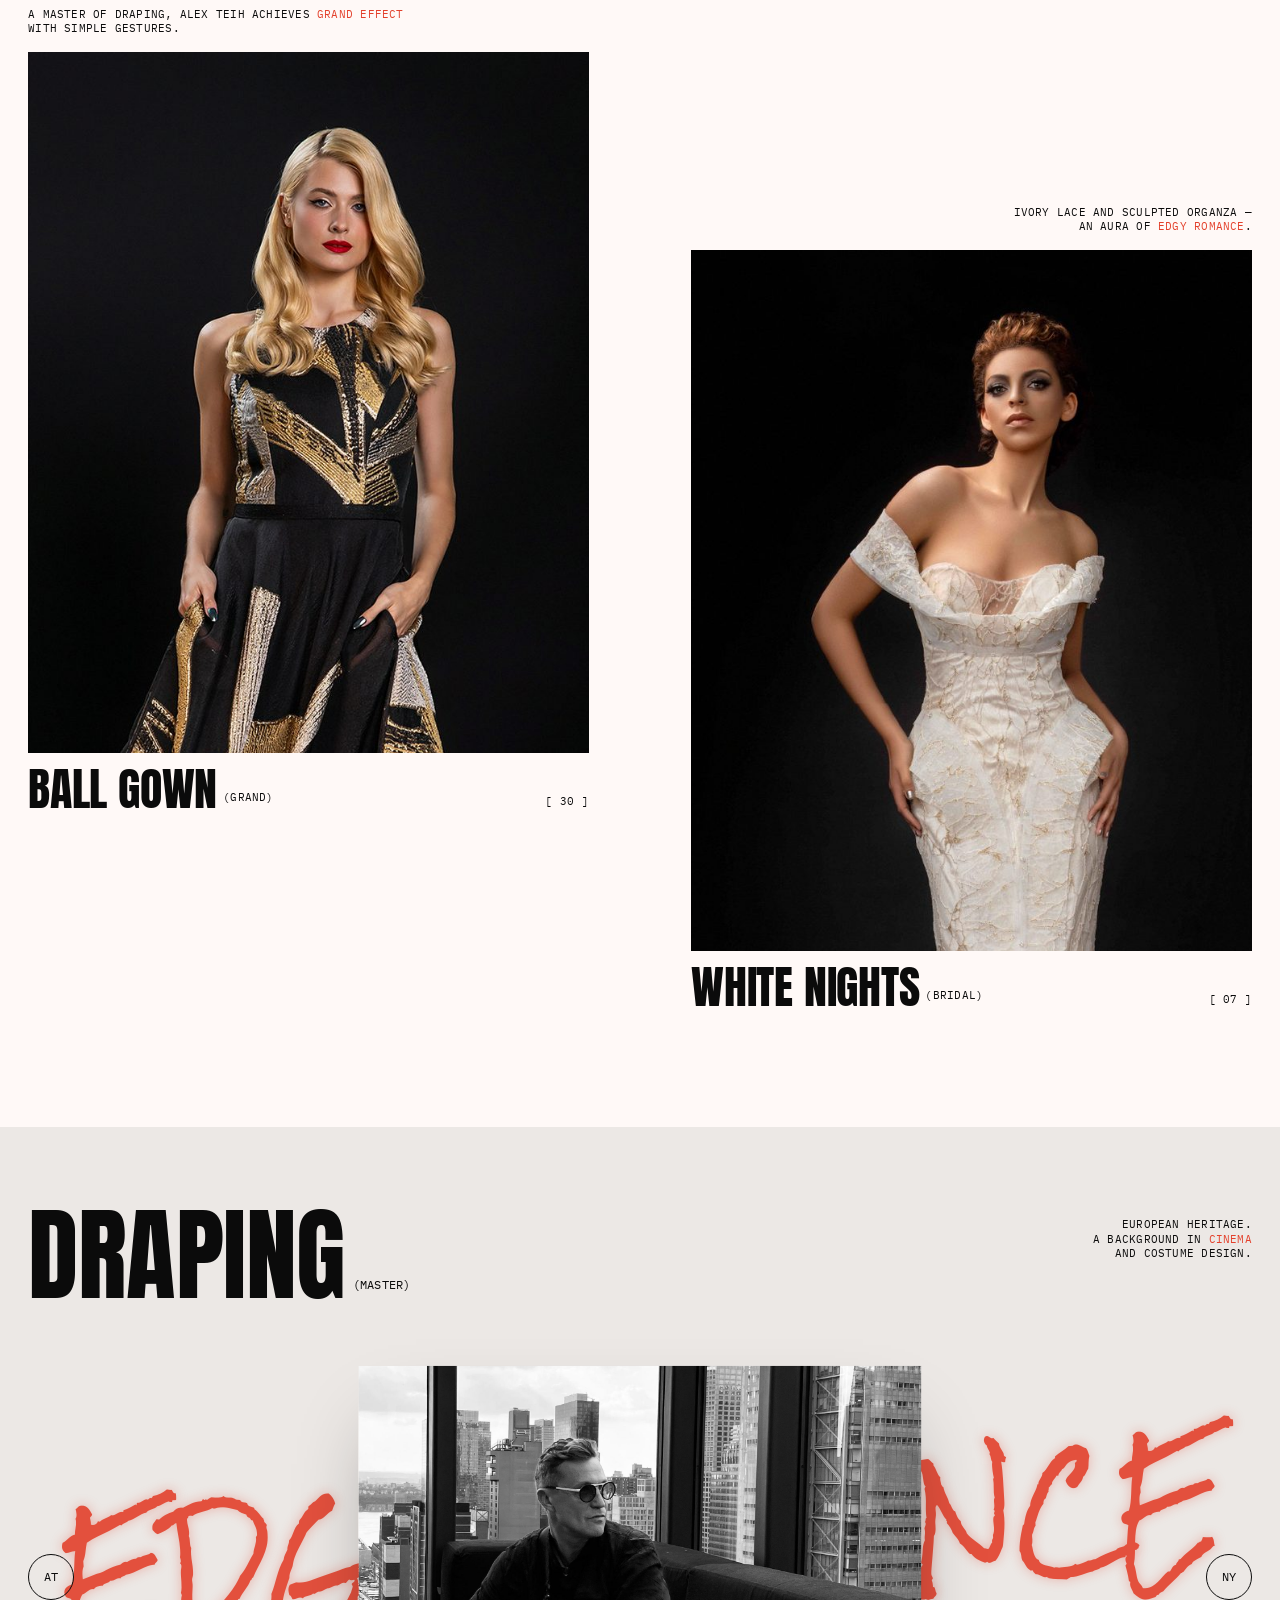
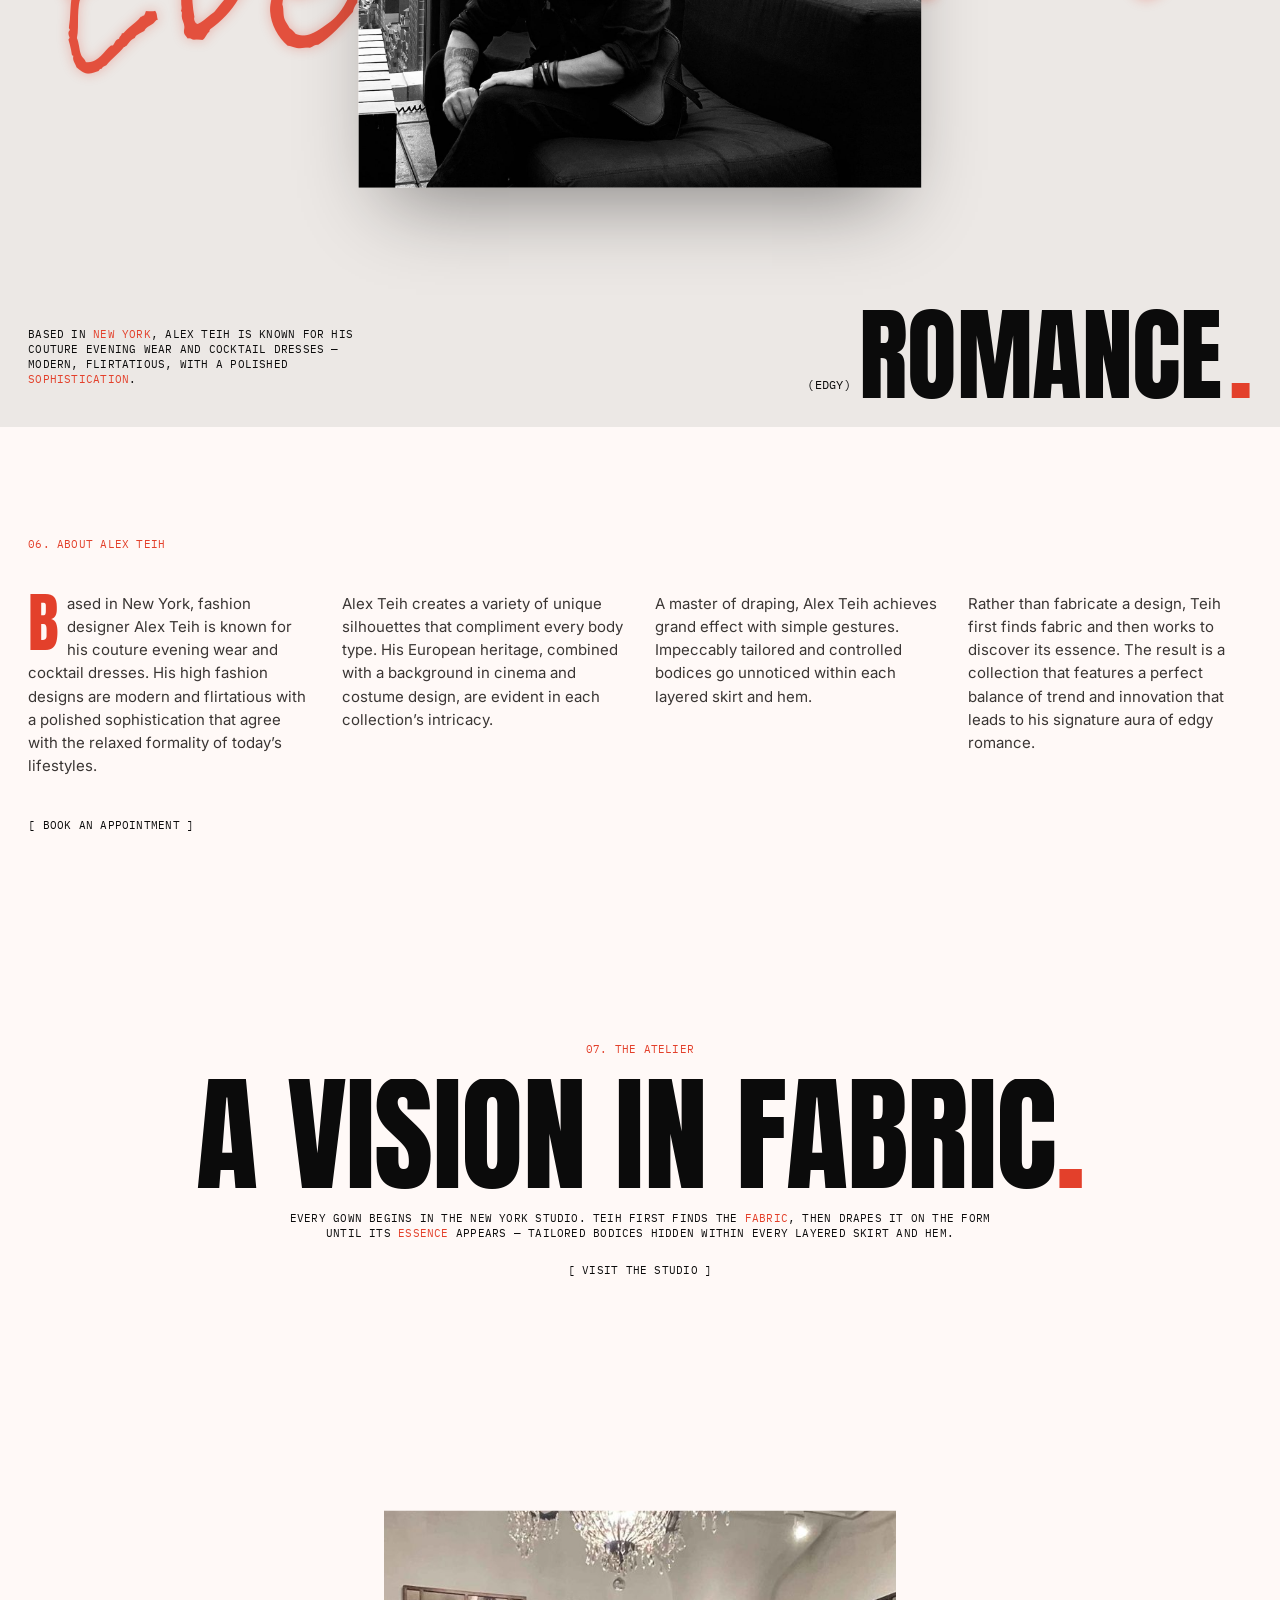
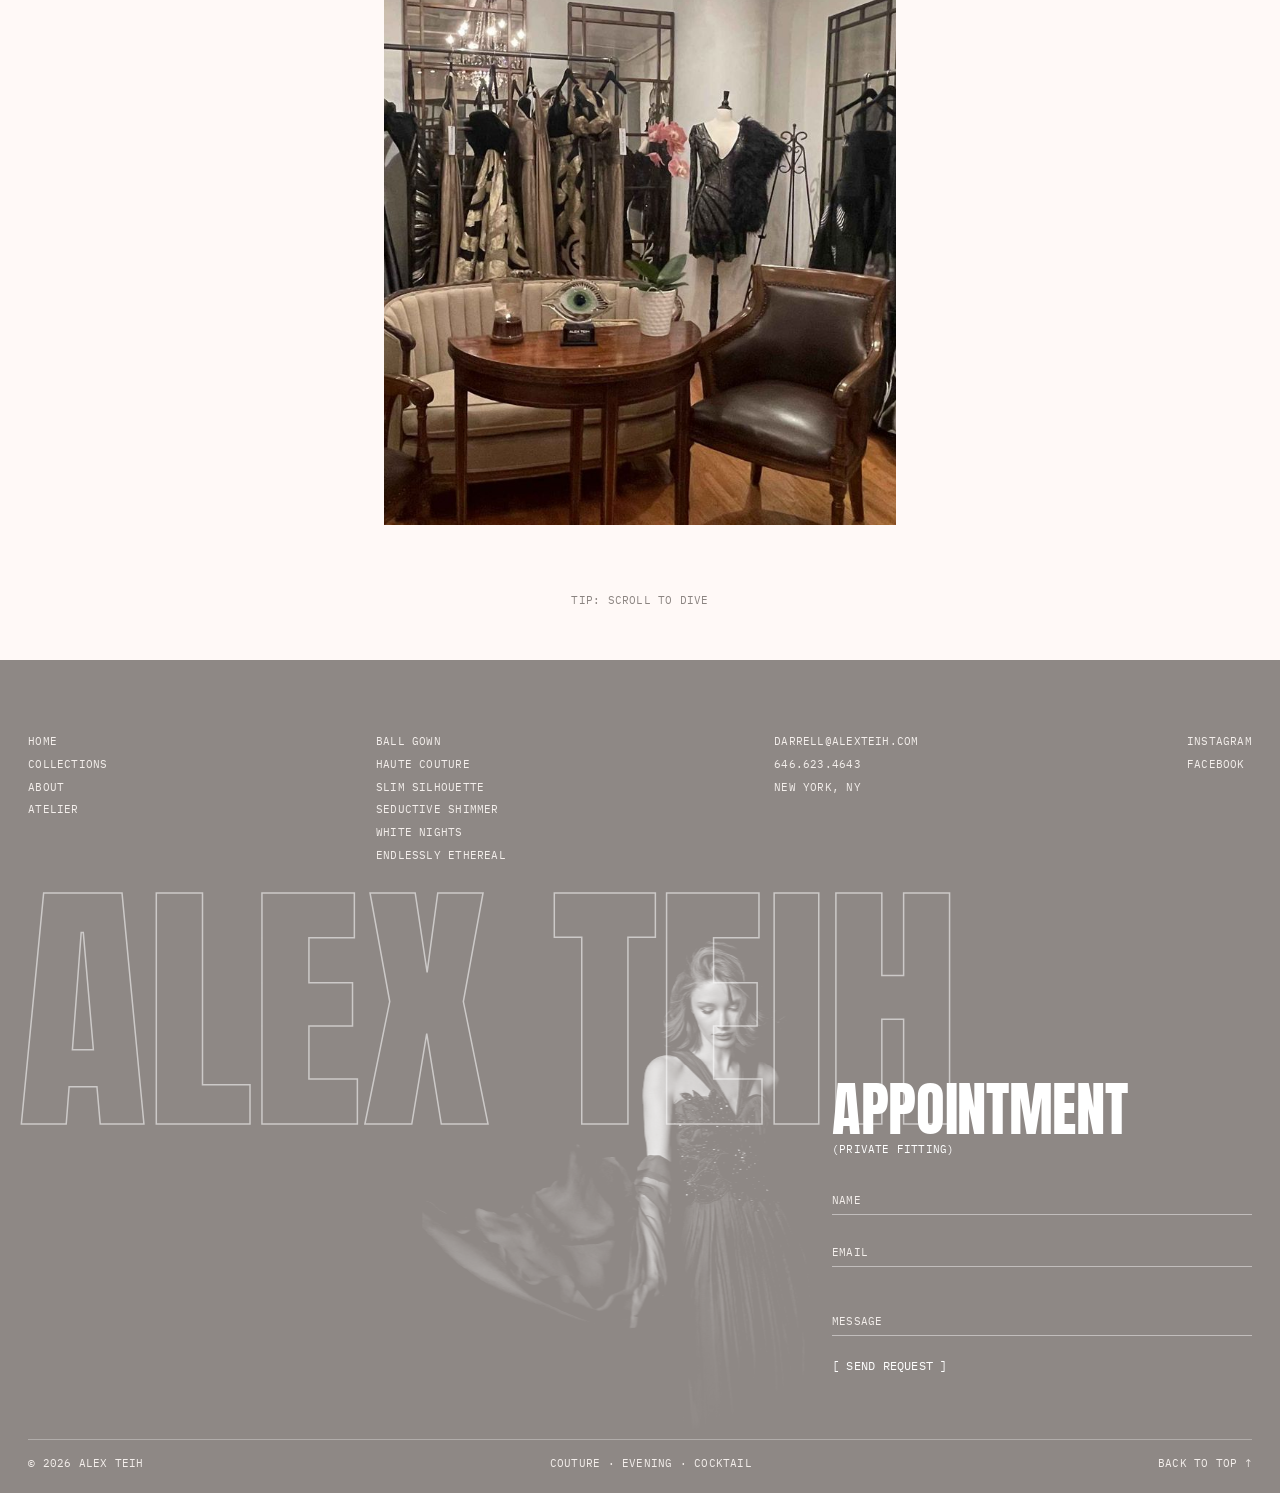
==== commit a150db28: "Hero: wider photo, tear beside the face, flip-up slide transition Co-Authored-By: Claude Opus 5.5 <n" ====
--- a/index.html
+++ b/index.html
@@ -74,9 +74,6 @@
       <p class="hero__tag display" data-split>WHERE DRAPING<br />MEETS DRAMA</p>
 
       <div class="hero__visual" id="heroVisual" data-cursor="link" data-c1="SEE" data-c2="COLLECTION">
-        <div class="hero__half hero__half--color"><img id="heroImgA" src="assets/img/hc-1.jpg" alt="Alex Teih couture gown" /></div>
-        <div class="hero__half hero__half--mono" id="heroMono"><img id="heroImgB" src="assets/img/hc-1.jpg" alt="" aria-hidden="true" /></div>
-        <svg class="hero__tear" id="heroTear" viewBox="0 0 40 1000" preserveAspectRatio="none" aria-hidden="true"><path id="heroTearPath" /></svg>
       </div>
 
       <div class="hero__meta mono">
--- a/assets/css/style.css
+++ b/assets/css/style.css
@@ -172,7 +172,7 @@
 }
 .hero__visual {
   position: absolute; left: 0; right: 0; margin: 0 auto; bottom: 0;
-  height: 86vh; aspect-ratio: 4/5; max-width: 92vw; cursor: pointer;
+  height: 86vh; aspect-ratio: 0.92; max-width: 94vw; cursor: pointer; background: #0c0c0c;
 }
 .hero__half { position: absolute; inset: 0; overflow: hidden; }
 .hero__half img { width: 100%; height: 100%; object-fit: cover; object-position: center top; }
@@ -543,3 +543,14 @@
   .card__quick { display: none; }
 }
 .campaign .sec-head { padding-top: 58px; }
+
+/* hero slides (flip-up transition) */
+.hs { position: absolute; inset: 0; overflow: hidden; will-change: transform; }
+.hs__half { position: absolute; inset: 0; overflow: hidden; }
+.hs__half img { width: 100%; height: 100%; object-fit: cover; object-position: center top; }
+.hs__half--mono { filter: grayscale(1) contrast(1.05) brightness(1.08); }
+.hs__half--mono img { transform: translate(6px, -4px); }
+.hs__tear { position: absolute; top: 0; height: 100%; width: 40px; z-index: 2; pointer-events: none; overflow: visible; }
+.hs__tear path { fill: #f6f1ee; filter: drop-shadow(1px 0 1px rgba(0, 0, 0, .25)); }
+.hero__visual:hover .hs__half--color img { filter: saturate(1.15) brightness(1.05); }
+.hero__title .ch { will-change: transform; }
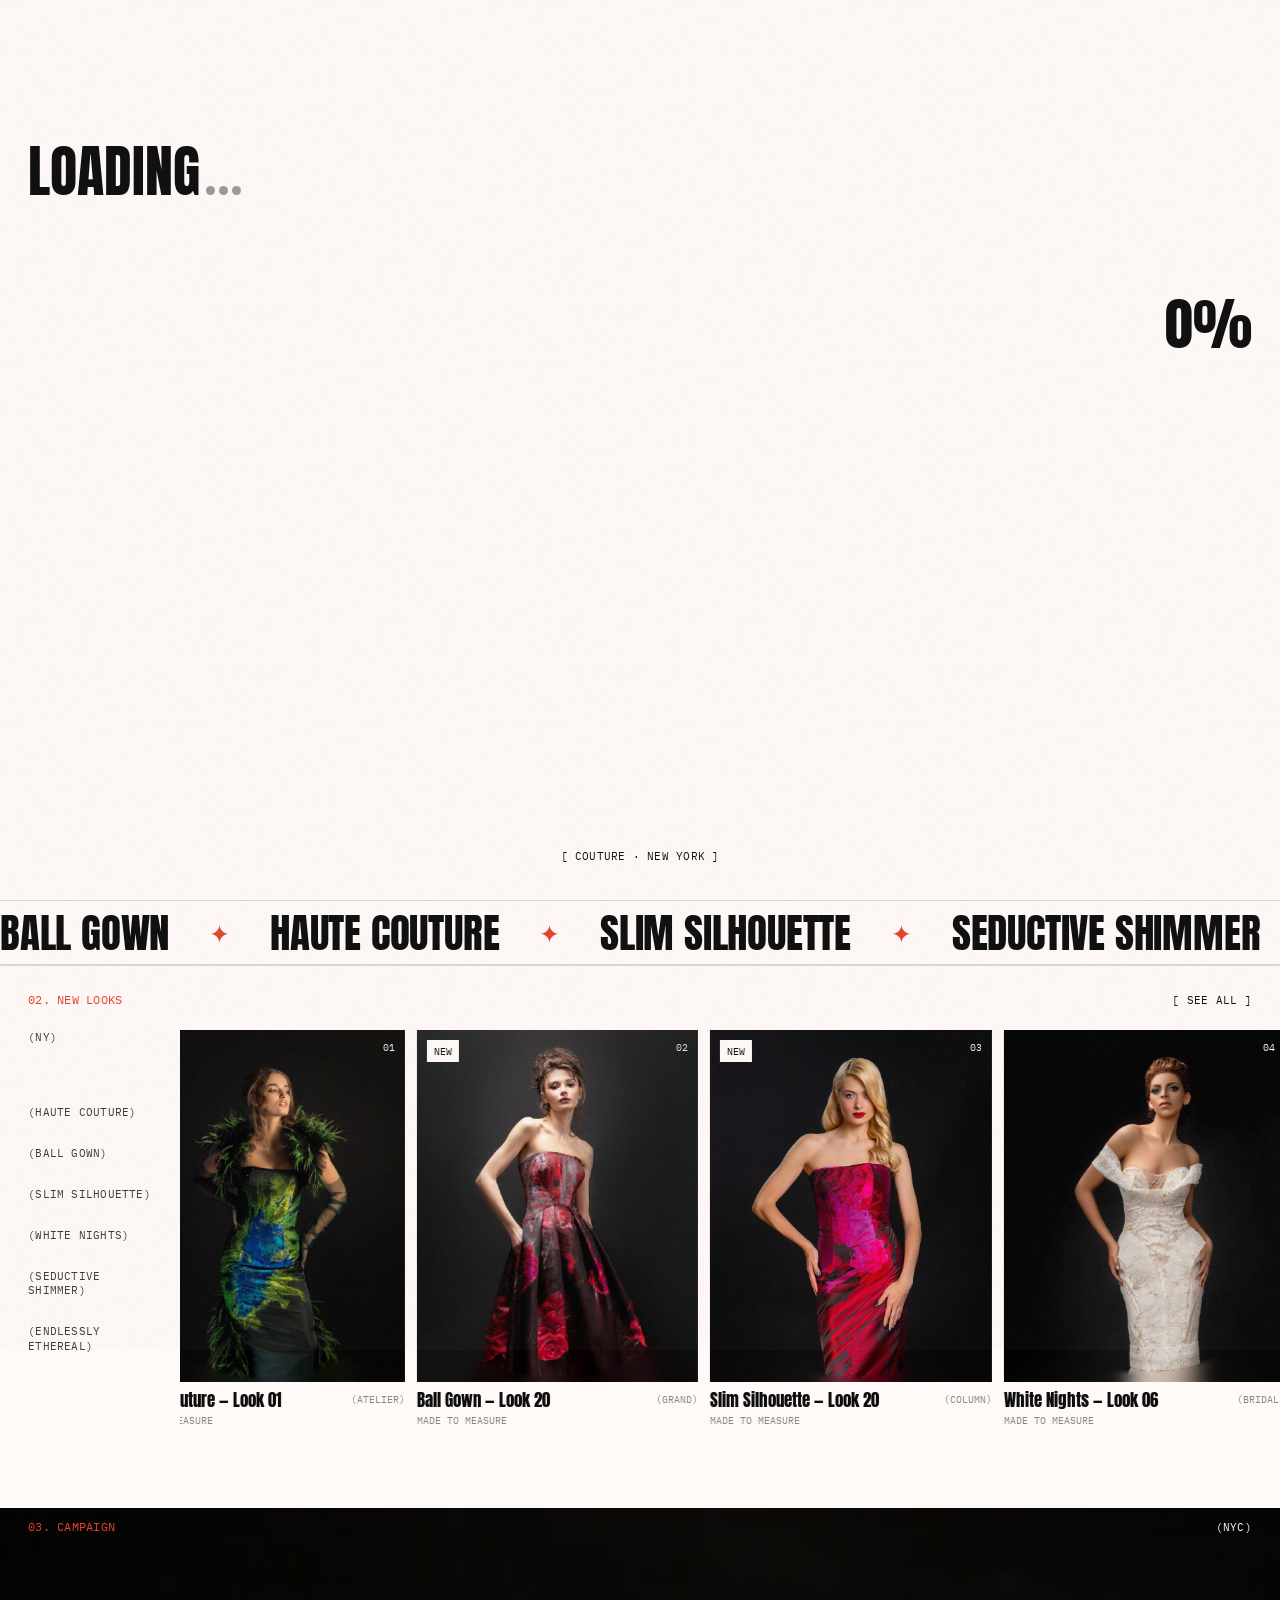
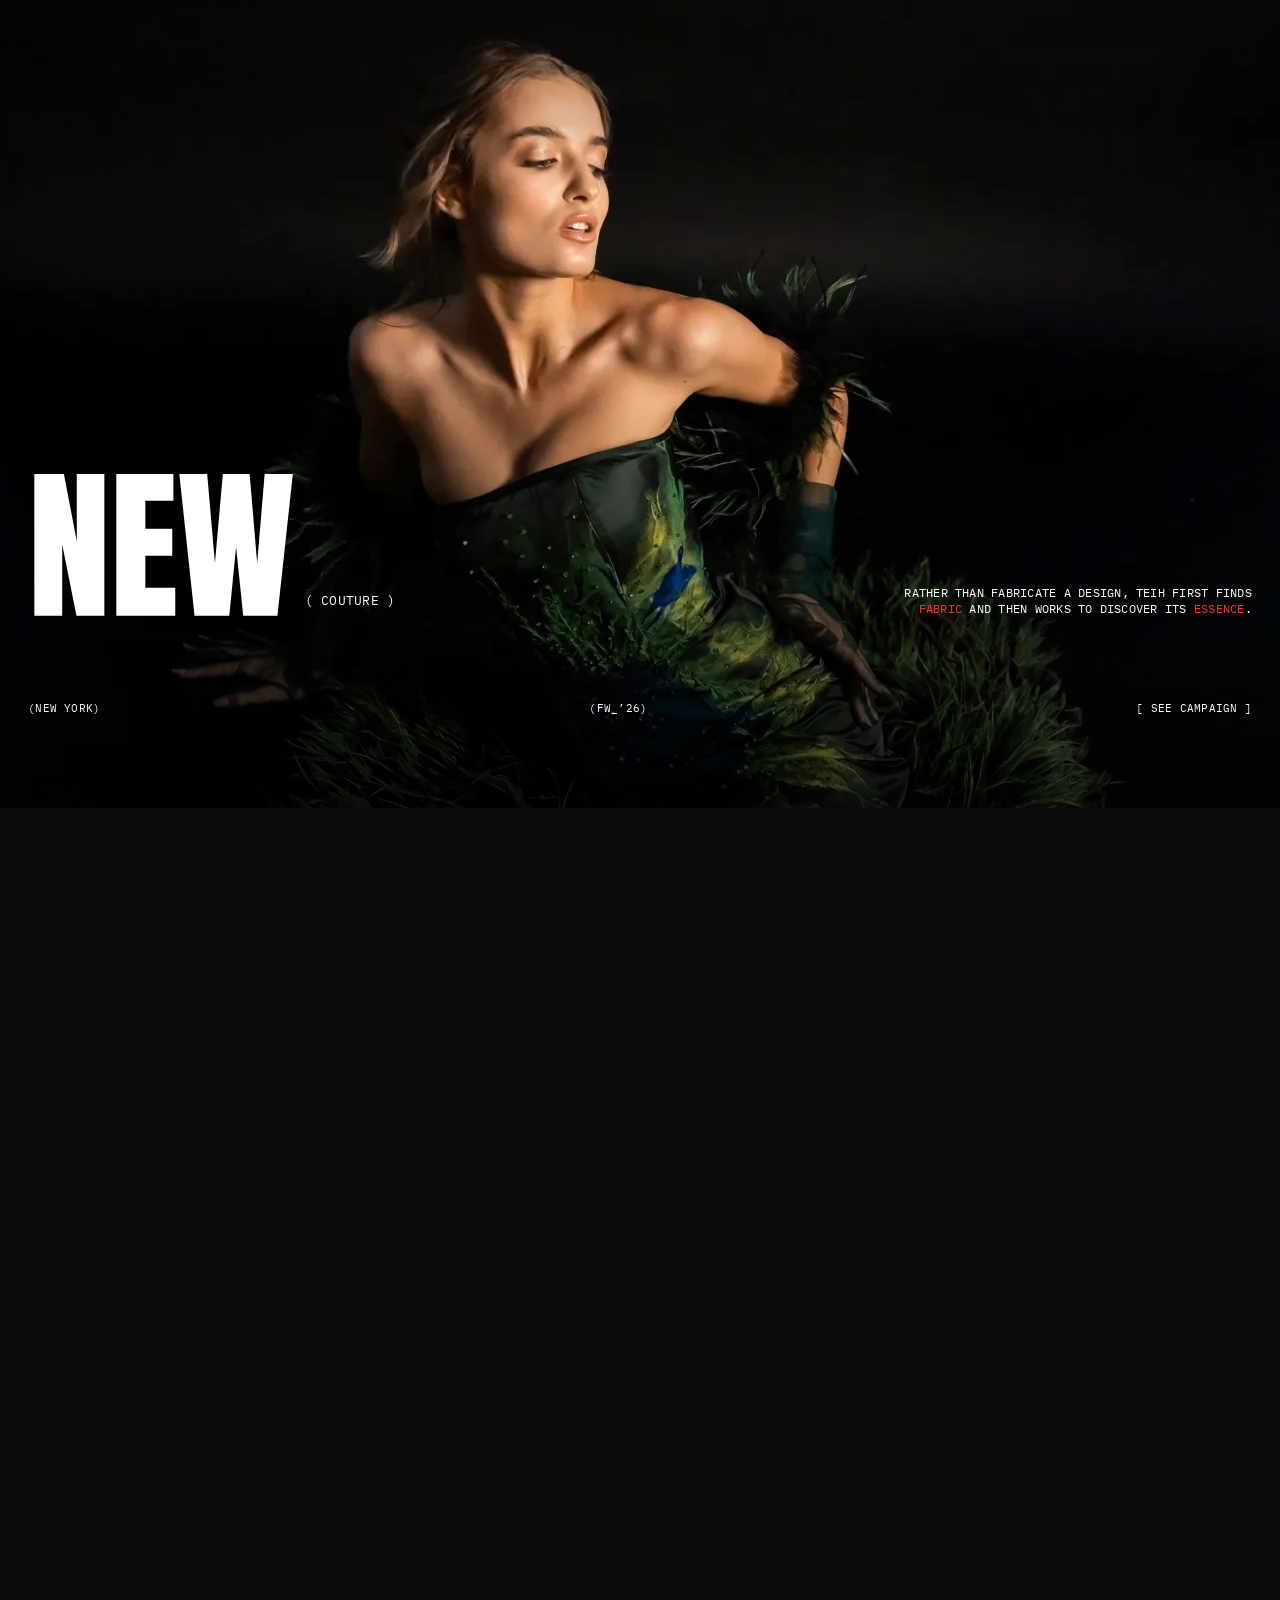
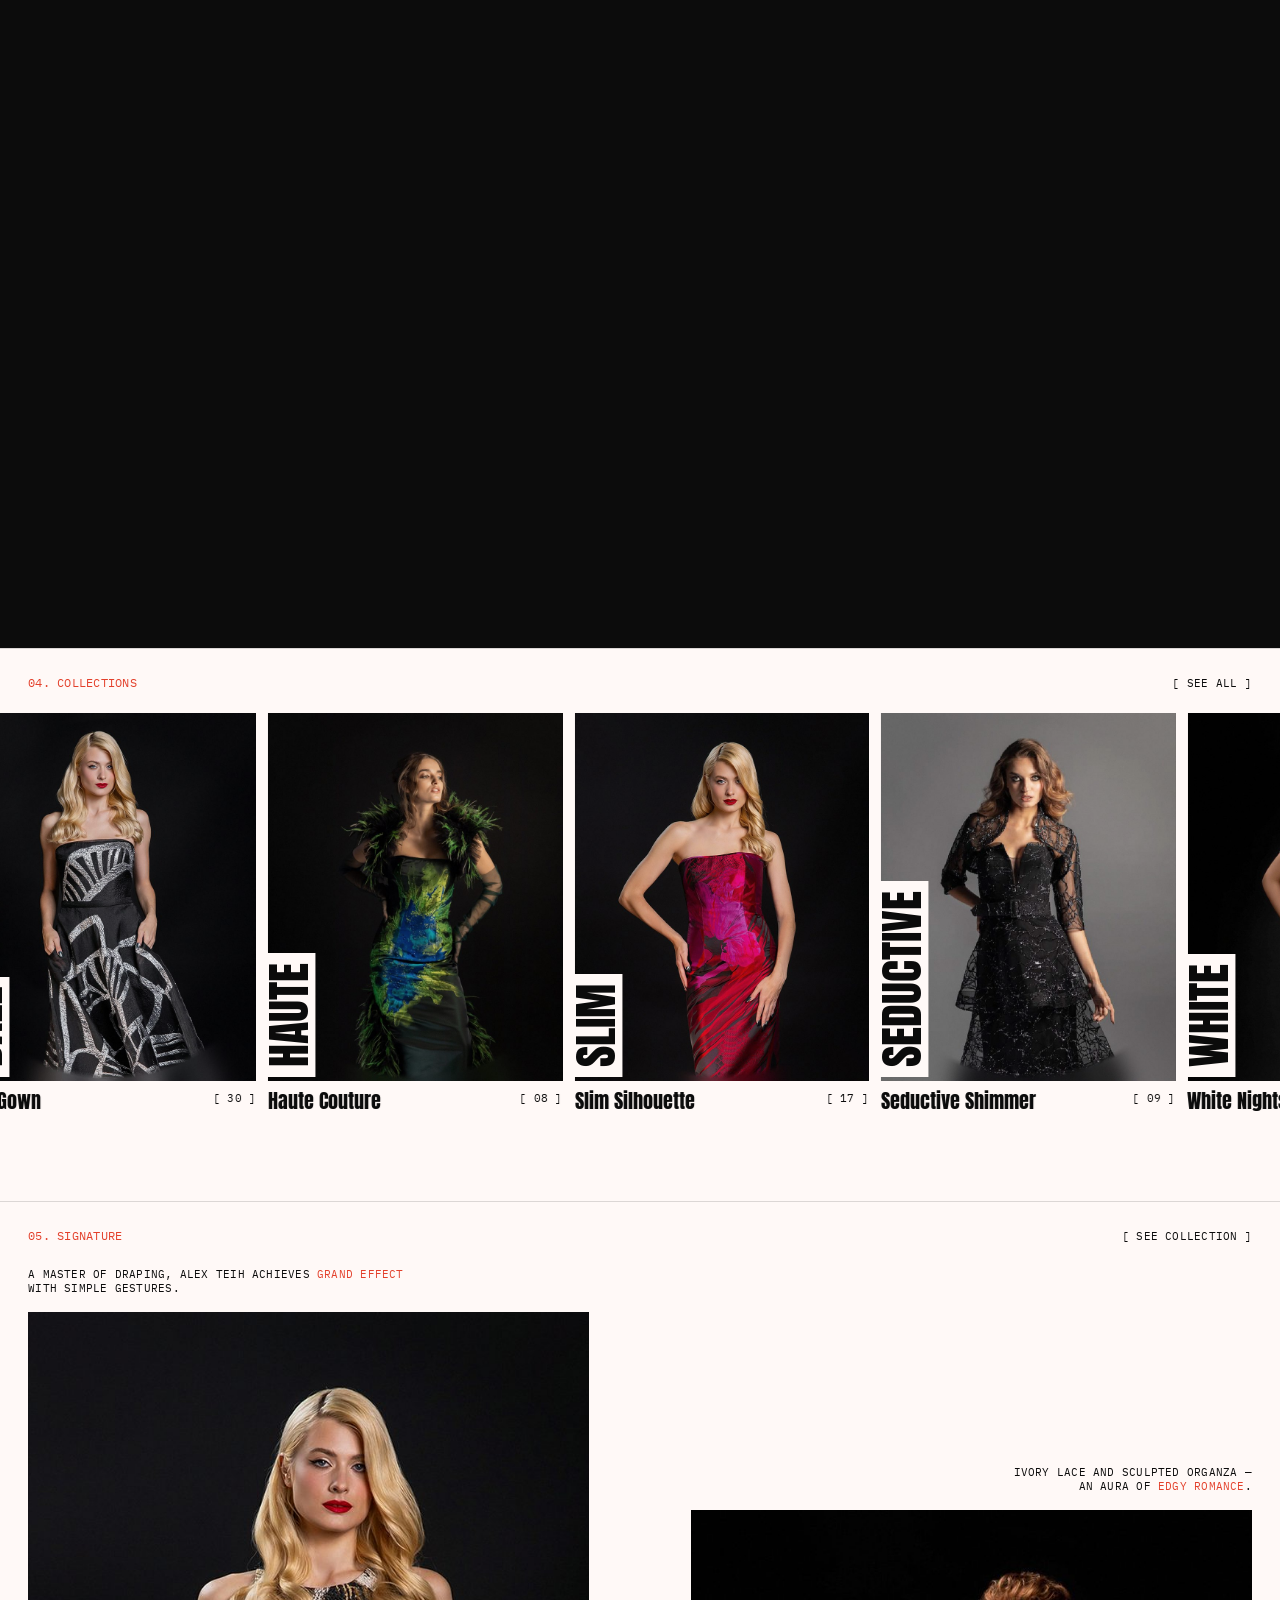
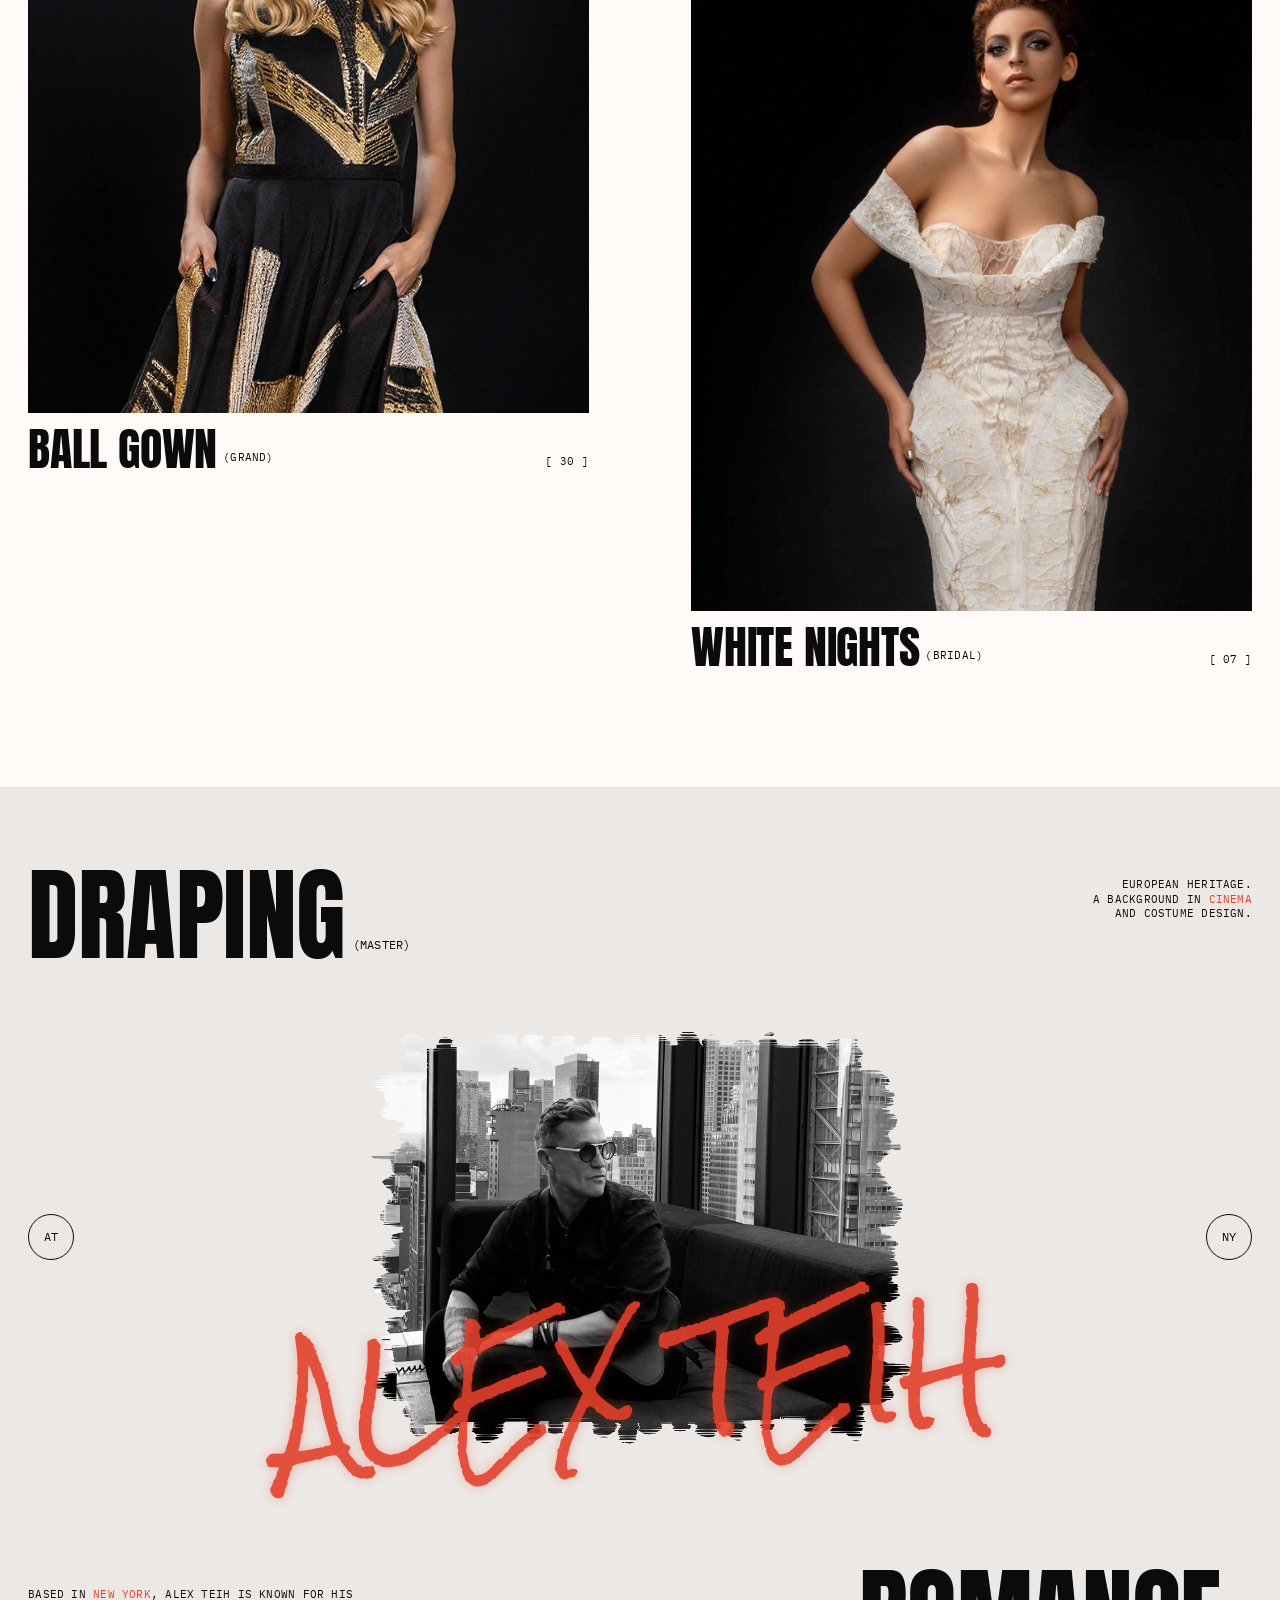
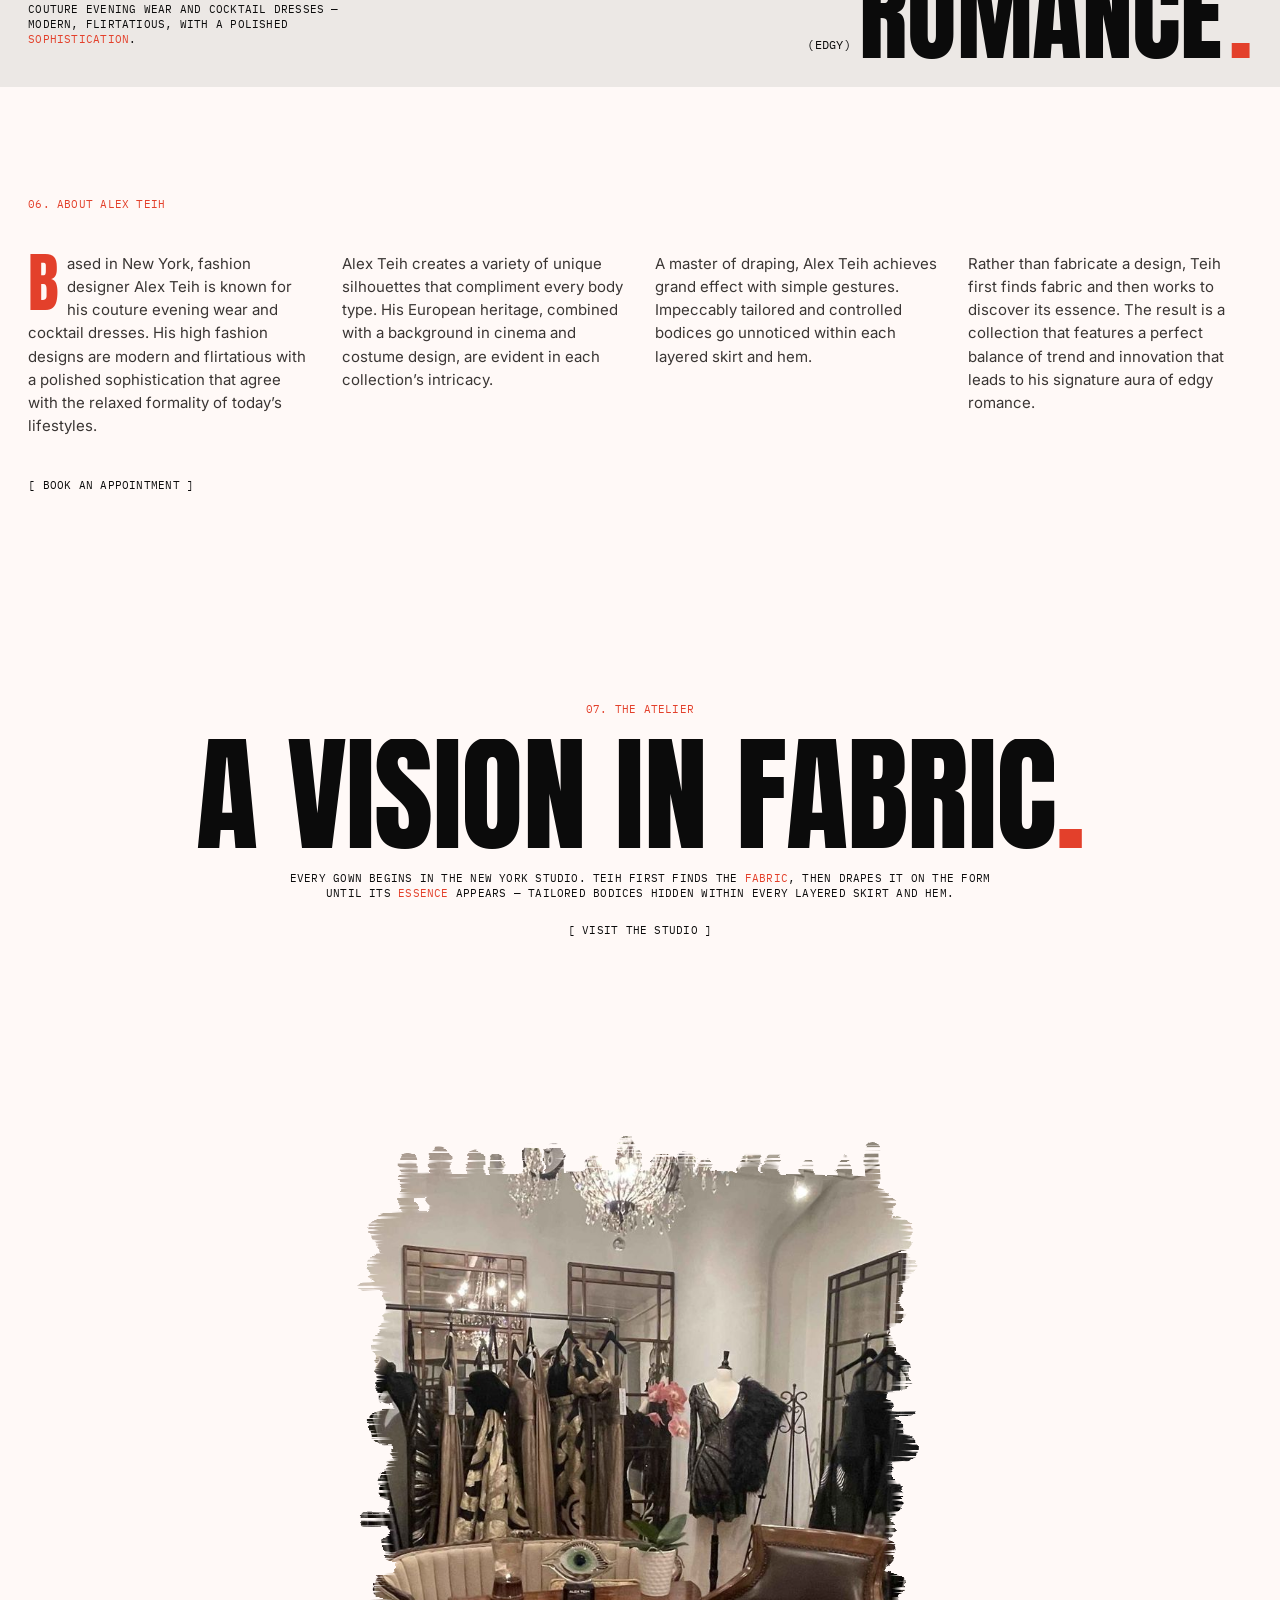
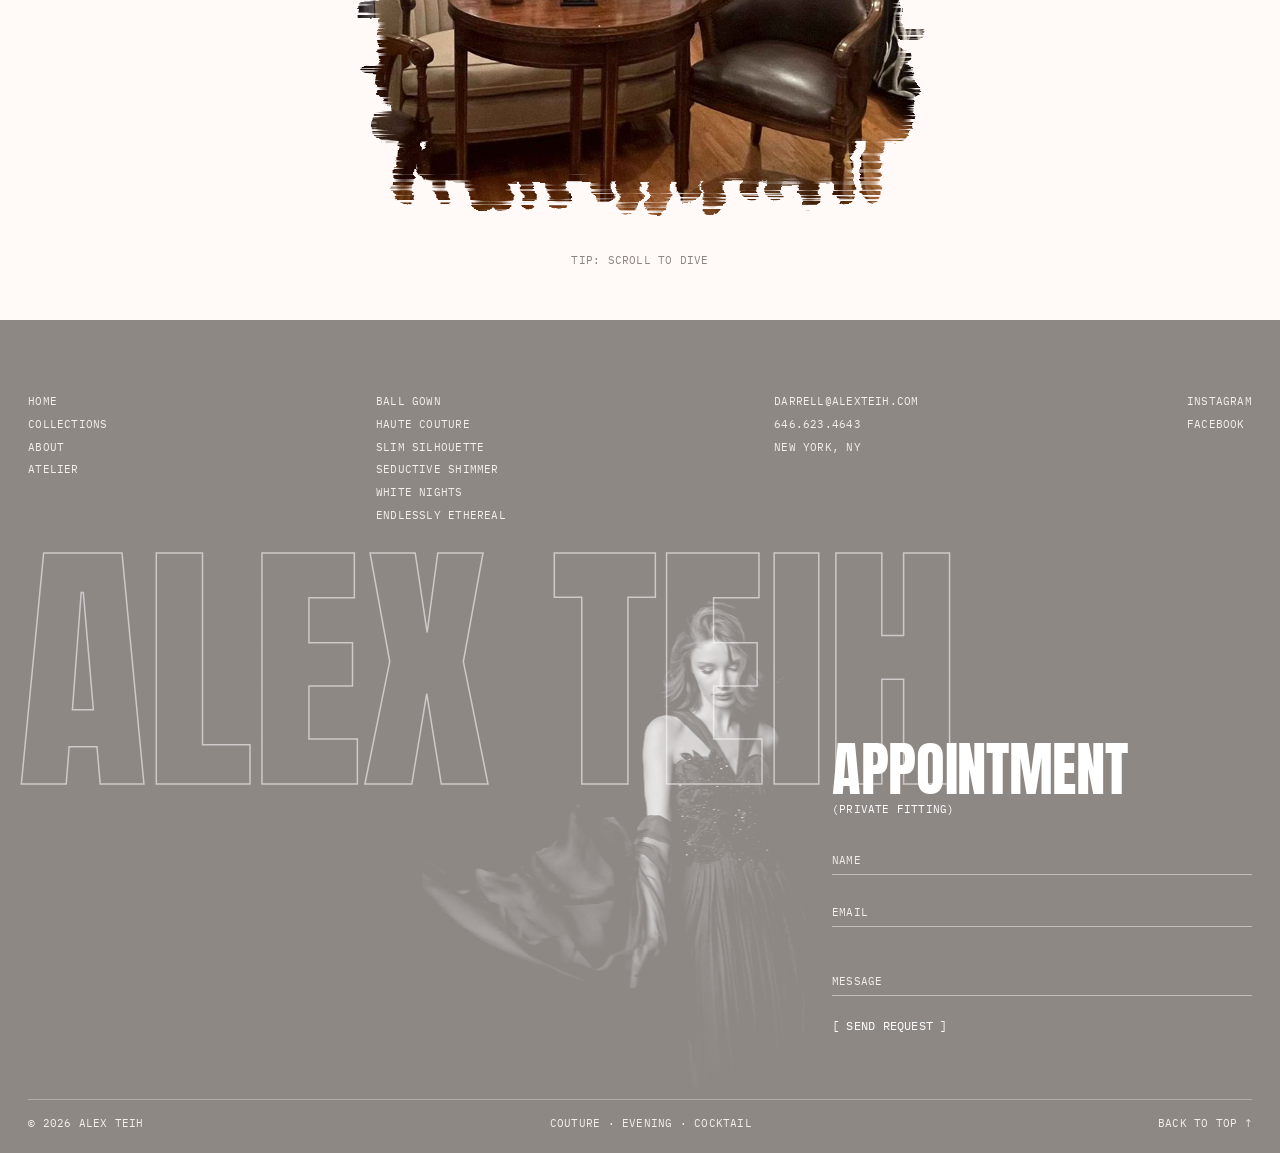
==== commit 9f3a38f3: "Campaign scroll animation, painted photo edges, signature - Hero split: black & white always takes t" ====
--- a/index.html
+++ b/index.html
@@ -116,20 +116,22 @@
 
     <!-- ============ 03 CAMPAIGN ============ -->
     <section class="campaign" id="campaign" data-torn="top bottom">
-      <div class="sec-head sec-head--light">
-        <h2 class="sec-num mono accent">03. CAMPAIGN</h2>
-        <span class="mono">(NYC)</span>
-      </div>
-      <div class="campaign__media"><img src="assets/img/hero.jpg" alt="Alex Teih campaign — feathered couture gown" /></div>
-      <div class="campaign__shade"></div>
-      <div class="campaign__bottom">
-        <h3 class="campaign__title display"><span data-split>NEW</span> <span class="mono campaign__paren">( COUTURE )</span></h3>
-        <p class="campaign__quote mono">RATHER THAN FABRICATE A DESIGN, TEIH FIRST FINDS <span class="accent">FABRIC</span> AND THEN WORKS TO DISCOVER ITS <span class="accent">ESSENCE</span>.</p>
-      </div>
-      <div class="campaign__foot mono">
-        <span>(NEW YORK)</span>
-        <span>(FW_’26)</span>
-        <a href="collection.html?c=haute-couture" class="bracket-link">[ SEE CAMPAIGN ]</a>
+      <div class="campaign__sticky">
+        <div class="sec-head sec-head--light">
+          <h2 class="sec-num mono accent">03. CAMPAIGN</h2>
+          <span class="mono">(NYC)</span>
+        </div>
+        <div class="campaign__media"><img src="assets/img/hero.jpg" alt="Alex Teih campaign — feathered couture gown" /><canvas id="campaignCanvas" class="campaign__canvas" data-frames="120" aria-hidden="true"></canvas></div>
+        <div class="campaign__shade"></div>
+        <div class="campaign__bottom">
+          <h3 class="campaign__title display"><span data-split>NEW</span> <span class="mono campaign__paren">( COUTURE )</span></h3>
+          <p class="campaign__quote mono">RATHER THAN FABRICATE A DESIGN, TEIH FIRST FINDS <span class="accent">FABRIC</span> AND THEN WORKS TO DISCOVER ITS <span class="accent">ESSENCE</span>.</p>
+        </div>
+        <div class="campaign__foot mono">
+          <span>(NEW YORK)</span>
+          <span>(FW_’26)</span>
+          <a href="collection.html?c=haute-couture" class="bracket-link">[ SEE CAMPAIGN ]</a>
+        </div>
       </div>
     </section>
 
@@ -177,7 +179,7 @@
           <h2 class="display">DRAPING<span class="mono">(MASTER)</span></h2>
         </div>
         <p class="about__corner about__corner--tr mono">EUROPEAN HERITAGE.<br />A BACKGROUND IN <span class="accent">CINEMA</span><br />AND COSTUME DESIGN.</p>
-        <div class="about__graffiti" aria-hidden="true">edgy romance</div>
+        <div class="about__graffiti" aria-hidden="true">Alex Teih</div>
         <figure class="about__portrait" id="aboutPortrait">
           <img src="assets/img/designer.jpg" alt="Designer Alex Teih in his New York studio" />
         </figure>
@@ -271,5 +273,6 @@
   <script src="https://cdn.jsdelivr.net/npm/lenis@1.1.13/dist/lenis.min.js"></script>
   <script src="assets/js/data.js"></script>
   <script src="assets/js/main.js"></script>
+  <script src="assets/js/campaign-scroll.js"></script>
 </body>
 </html>
--- a/assets/css/style.css
+++ b/assets/css/style.css
@@ -554,3 +554,97 @@
 .hs__tear path { fill: #f6f1ee; filter: drop-shadow(1px 0 1px rgba(0, 0, 0, .25)); }
 .hero__visual:hover .hs__half--color img { filter: saturate(1.15) brightness(1.05); }
 .hero__title .ch { will-change: transform; }
+
+/* hero tagline: more air between lines */
+.hero__tag { line-height: 1.04; }
+.hero__tag .line + .line { margin-top: .06em; }
+
+/* mobile: no brand/tagline block above the hero photo */
+@media (max-width: 760px) {
+  .hero__brand, .hero__tag { display: none; }
+  .hero__visual { height: calc(100% - 76px); max-height: 88vh; }
+}
+
+/* ==========================================================
+   v3 — full-bleed dark hero (split screen like the reference)
+   ========================================================== */
+.hero {
+  --h-dark: #0b0b0b;   /* left / colour side: matches the studio backdrop */
+  --h-gray: #1c1c1c;   /* right / b&w side: a slightly lifted grey wall */
+  --h-ink: #f4efec;
+  --h-muted: rgba(244, 239, 236, .45);
+  background: var(--h-dark); color: var(--h-ink);
+}
+.hero__visual {
+  position: absolute; inset: 0; left: 0; right: 0; margin: 0;
+  height: auto; max-width: none; max-height: none; aspect-ratio: auto;
+  background: none; clip-path: none !important;
+}
+.hs__half { background: var(--h-dark); }
+.hs__half--mono { background: var(--h-gray); filter: grayscale(1) contrast(1.06) brightness(1.1); }
+.hs__half--mono img { transform: none; }
+.hs__img {
+  position: absolute; left: 0; right: auto; bottom: 0; margin: 0;
+  height: 94%; width: auto !important; aspect-ratio: 4/5; max-width: none;
+  object-fit: cover; object-position: center top;
+  -webkit-mask-image: linear-gradient(90deg, transparent 0%, #000 16%, #000 84%, transparent 100%), linear-gradient(180deg, transparent 0%, #000 14%);
+  -webkit-mask-composite: source-in;
+          mask-image: linear-gradient(90deg, transparent 0%, #000 16%, #000 84%, transparent 100%), linear-gradient(180deg, transparent 0%, #000 14%);
+          mask-composite: intersect;
+}
+.hs__tear path { fill: #ece7e2; filter: drop-shadow(0 0 2px rgba(0, 0, 0, .6)); }
+
+/* type on dark */
+.hero__brand, .hero__tag { color: var(--h-ink); mix-blend-mode: normal; }
+.hero__w2 { mix-blend-mode: normal; color: #fff; }
+.hero__bottom .bracket-link { mix-blend-mode: normal; color: var(--h-ink); }
+.hero__bottom .bracket-link:hover { color: var(--accent); }
+.hero__meta { color: var(--h-muted); }
+.hero__index li { color: var(--h-muted); }
+.hero__index li.is-on, .hero__index button:hover { color: var(--h-ink); }
+.hi__bar { background: rgba(244, 239, 236, .16); }
+.hero__count { color: var(--h-muted); }
+.hero__count span { color: var(--h-ink); }
+.hero__scroll { color: var(--h-ink); }
+.hero__title { font-size: clamp(60px, 9vw, 170px); }
+
+@media (max-width: 760px) {
+  .hs__img { height: 82%; }
+}
+
+/* ==========================================================
+   campaign: pinned scroll animation (assets/js/campaign-scroll.js)
+   The section is taller than the screen; its content sticks while the model moves with the scroll.
+   overflow: clip (not hidden) so the sticky layer keeps working.
+   ========================================================== */
+.campaign { height: 260vh; min-height: 0; overflow: clip; }
+.campaign__sticky { position: sticky; top: 0; height: 100vh; min-height: 640px; overflow: hidden; }
+.campaign__media { inset: 0; }
+.campaign__canvas { position: absolute; inset: 0; width: 100%; height: 100%; opacity: 0; transition: opacity .4s; }
+.campaign__canvas.is-live { opacity: 1; }
+@media (max-width: 760px) { .campaign { height: 220vh; } }
+@media (prefers-reduced-motion: reduce) { .campaign { height: 100vh; } }
+/* the campaign text rises together while the model moves (--rise set by campaign-scroll.js).
+   "translate" (not transform) so it adds to the GSAP reveal animations on the same elements */
+.campaign .sec-head, .campaign__bottom, .campaign__foot { translate: 0 calc(var(--rise, 0px) * -1) !important; } /* !important: GSAP writes an inline "translate: none" on the elements it fades in */
+
+/* ==========================================================
+   painted edges: the designer portrait and the atelier window look brushed onto canvas
+   (assets/img/brush-mask*.svg: overlapping strokes with dry-brush edges).
+   The atelier window grows through the mask size (--mw / --mh, animated in main.js) instead of clip-path.
+   ========================================================== */
+.about__portrait {
+  box-shadow: none;
+  -webkit-mask: url(../img/brush-mask.svg) center / 100% 100% no-repeat;
+          mask: url(../img/brush-mask.svg) center / 100% 100% no-repeat;
+}
+.atelier__frame {
+  --mw: 46%; --mh: 72%; clip-path: none;
+  -webkit-mask: url(../img/brush-mask-2.svg) center / var(--mw) var(--mh) no-repeat;
+          mask: url(../img/brush-mask-2.svg) center / var(--mw) var(--mh) no-repeat;
+}
+@media (max-width: 760px) { .atelier__frame { --mw: 88%; --mh: 80%; clip-path: none; } }
+
+/* the graffiti line is now Alex Teih's signature: written across the lower part of the portrait,
+   on top of it, like a painter signing the canvas (same font, colour and tilt) */
+.about__graffiti { top: 66%; z-index: 4; }
